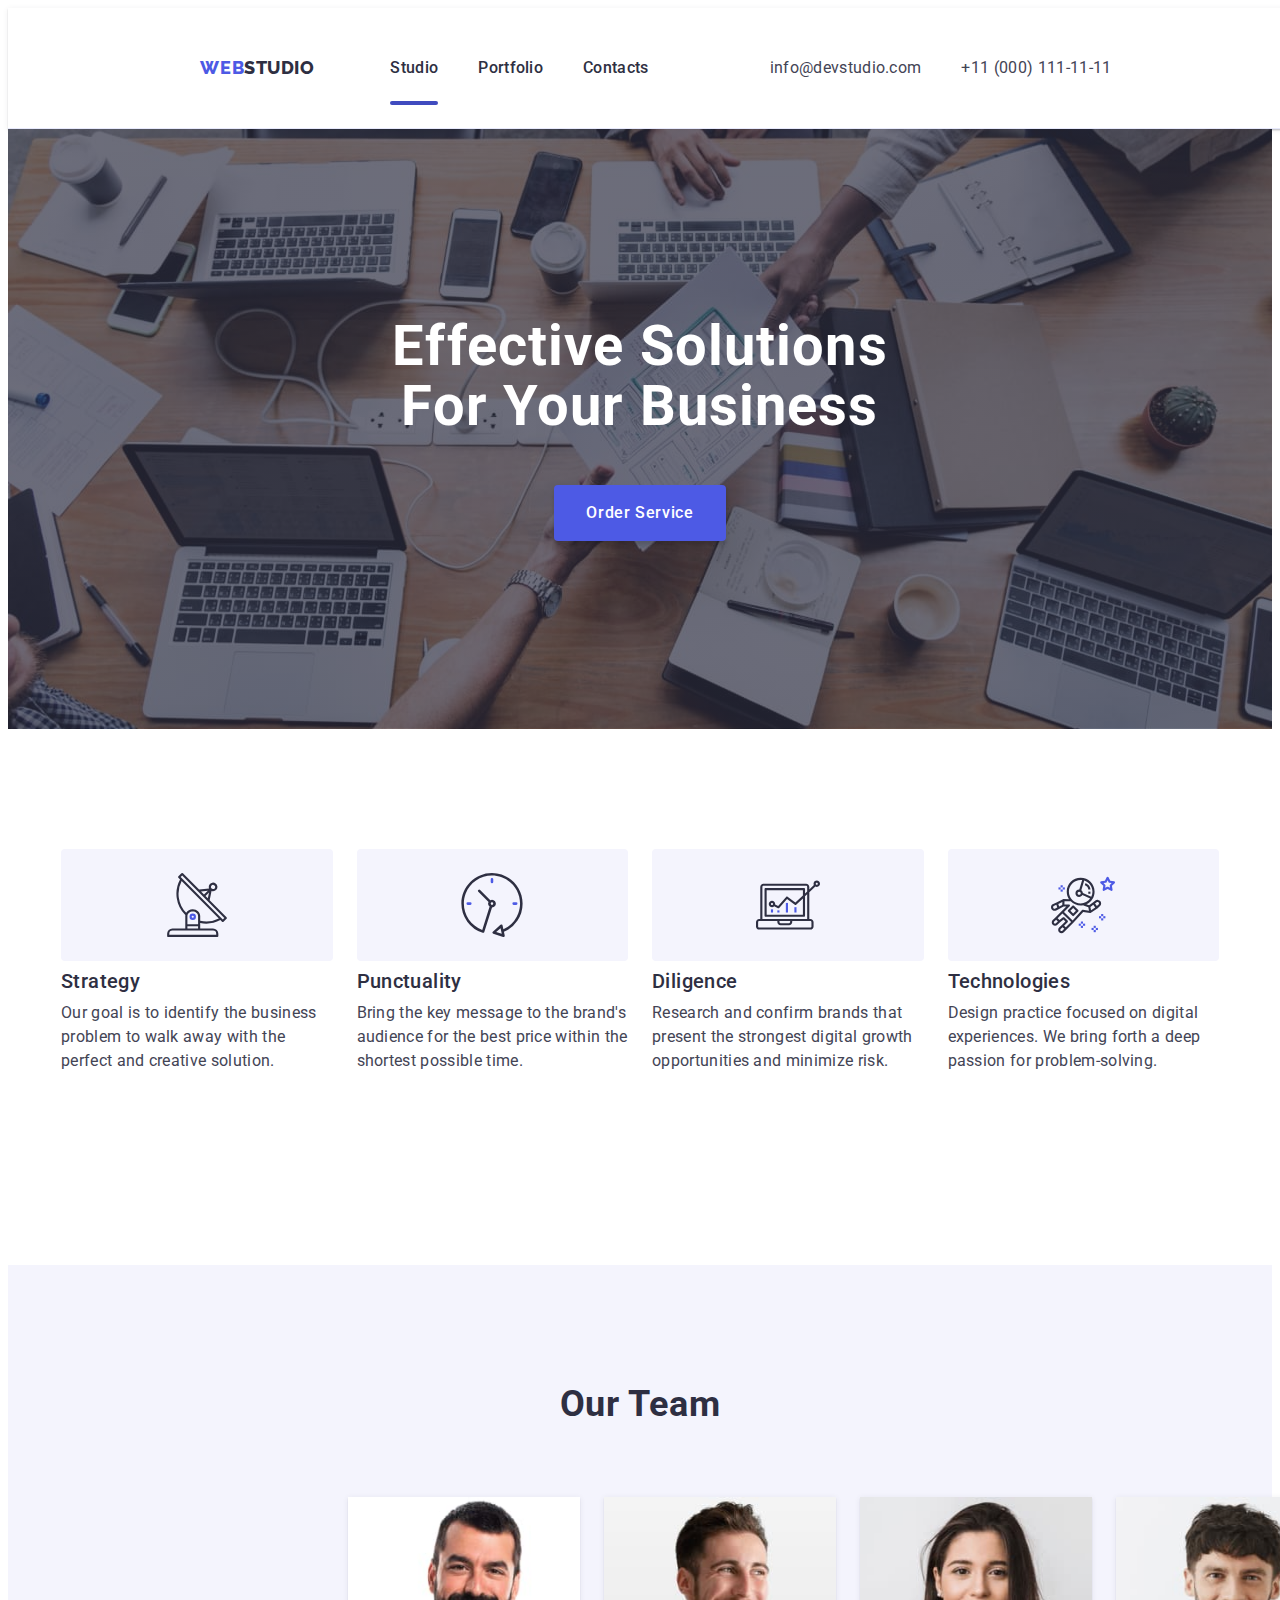
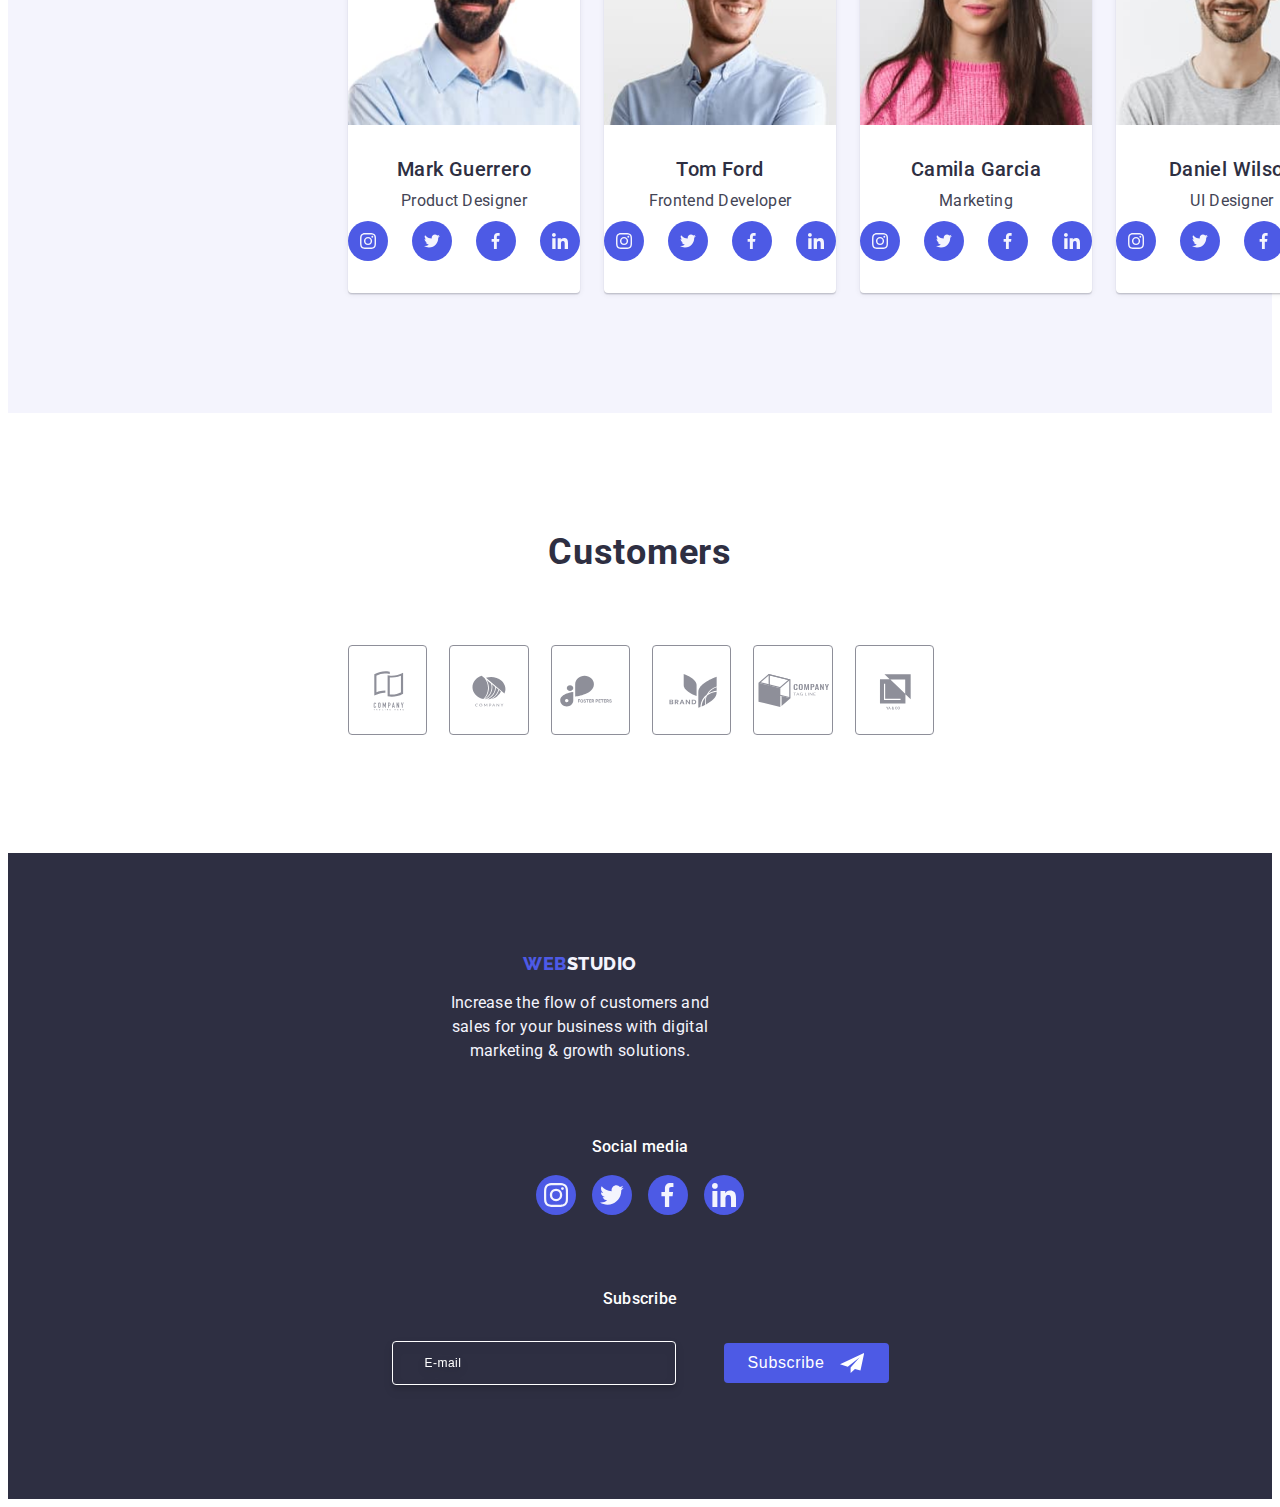
==== index.html @ 60288ceb "sadada" ====
<!DOCTYPE html>
<html lang="en">

<head>
    <meta charset="UTF-8">
    <meta name="viewport" content="width=device-width, initial-scale=1.0">
    <title>project</title>
    <link rel="preconnect" href="https://fonts.googleapis.com">
    <link rel="preconnect" href="https://fonts.gstatic.com" crossorigin>
    <link rel="preconnect" href="https://fonts.googleapis.com">
    <link rel="preconnect" href="https://fonts.gstatic.com" crossorigin>
    <link
        href="https://fonts.googleapis.com/css2?family=Inter:wght@400;700&family=Raleway:wght@800&family=Roboto:wght@400;500;700&display=swap"
        rel="stylesheet">
    <link rel="stylesheet" href="https://cdnjs.cloudflare.com/ajax/libs/modern-normalize/2.0.0/modern-normalize.min.css"
        integrity="sha512-4xo8blKMVCiXpTaLzQSLSw3KFOVPWhm/TRtuPVc4WG6kUgjH6J03IBuG7JZPkcWMxJ5huwaBpOpnwYElP/m6wg=="
        crossorigin="anonymous" referrerpolicy="no-referrer" />
    <link rel="stylesheet" href="./css/style.css">
</head>

<body>

    <header class="header-content">
        <div class="container header-container">
            <nav class="header-nav">
                <a class="logo link" href="/index.html">Web<span class="logo-studio-header">Studio</span></a>

                <ul class="list container-list">
                    <li class="nav-list-item"><a class="list-link link current" href="./index.html">Studio</a></li>
                    <li class="nav-list-item2"><a class="list-link link" href="./portfolio.html">Portfolio</a></li>
                    <li class="nav-list-item3"><a class="list-link link" href="">Contacts</a></li>
                </ul>

            </nav>

            <address class="contacts">
                <ul class="contacts-list">
                    <li><a class="contacts-list-link link" href="mailto:info@devstudio.com">info@devstudio.com</a></li>
                    <li><a class="contacts-list-link link" href="mailto:info@devstudio.com">+11 (000) 111-11-11</a></li>
                </ul>
            </address>

            <button class="menu-open-btn" type="button" js-open-menu>
                <svg width="32" height="32">
                    <use href="./images/icons.svg#icon-menu"></use>
                </svg>
            </button>

        </div>

        <div class="mob-menu is-hidden" .js-menu-container>
            <button class="close-mob-menu" type="button" js-close-menu>
                <svg width="8" height="8">
                    <use href="./images/icons.svg#icon-cross"></use>
                </svg>
            </button>
            <ul class="mob-menu-list">
                <li class="mob-menu-item"><a class="mob-menu-link" href="./index.html">Studio</a></li>
                <li class="mob-menu-item"><a class="mob-menu-link" href="./portfolio.html">Portfolio</a></li>
                <li class="mob-menu-item"><a class="mob-menu-link" href="">Contacts</a></li>
            </ul>

            <address class=" mob-menu-contacts contacts">
                <ul class="mob-contacts-list">
                    <li class="mob-number-list"><a class="mob-number-link" href="mailto:info@devstudio.com">+11 (000)
                            111-11-11</a></li>
                    <li><a class="mob-email-link " href="mailto:info@devstudio.com">info@devstudio.com</a></li>

                </ul>
            </address>

            <ul class="mob-menu-network">


                <li class="soc-network-list">
                    <a class="soc-network-link" href="#">
                        <svg class="soc-network-cartoon" width="16" height="16">
                            <use href="./images/icons.svg#icon-section4-6-inst"></use>
                        </svg>
                    </a>
                </li>





                <li class="soc-network-list">
                    <a class="soc-network-link" href="#">
                        <svg class="soc-network-cartoon" width="16" height="16">
                            <use href="./images/icons.svg#icon-section4-6-twit"></use>
                        </svg>
                    </a>
                </li>


                <li class="soc-network-list">
                    <a class="soc-network-link" href="#">
                        <svg class="soc-network-cartoon" width="16" height="16">
                            <use href="./images/icons.svg#icon-section4-6-facebook"></use>
                        </svg>
                    </a>
                </li>


                <li class="soc-network-list">
                    <a class="soc-network-link" href="#">
                        <svg class="soc-network-cartoon" width="16" height="16">
                            <use href="./images/icons.svg#icon-section4-6-in"></use>
                        </svg>
                    </a>
                </li>
            </ul>

        </div>


    </header>

    <main>


        <section class="hero">
            <div class="container">
                <h1 class="title">Effective Solutions <br> for Your Business</h1>
                <button class="hero-btn" data-modal-open type="button">Order Service</button>
            </div>
        </section>

        <section class="section-two">
            <div class="container">
                <h2 class="visually-hidden">Advantages</h2>
                <ul class="list container-list-item">
                    <li class="section-two-items">
                        <div class="section-two-svg">
                            <svg class="section-two-icon" width="64" height="64">
                                <use href="./images/icons.svg#icon-section2-img1"></use>
                            </svg>
                        </div>
                        <h3 class="caption">Strategy</h3>
                        <p class="caption-desc">Our goal is to identify the business problem to walk away with the
                            perfect and creative solution.</p>

                    </li>
                    <li class="section-two-items">

                        <div class="section-two-svg">
                            <svg class="section-two-icon" width="64" height="64">
                                <use href="./images/icons.svg#icon-section2-img2"></use>
                            </svg>
                        </div>
                        <h3 class="caption">Punctuality</h3>
                        <p class="caption-desc">Bring the key message to the brand's audience for the best price
                            within the shortest possible time.</p>

                    </li>
                    <li class="section-two-items">
                        <div class="section-two-svg">
                            <svg class="section-two-icon" width="64" height="64">
                                <use href="./images/dsdsad.svg#icon-diagram-1"> </use>
                            </svg>
                        </div>
                        <h3 class="caption">Diligence</h3>
                        <p class="caption-desc">Research and confirm brands that present the strongest digital
                            growth opportunities and minimize risk.</p>

                    </li>
                    <li class="section-two-items">
                        <div class="section-two-svg">
                            <svg class="section-two-icon" width="64" height="64">
                                <use href="./images/dsdsad.svg#icon-astronaut-1"></use>
                            </svg>
                        </div>
                        <h3 class="caption">Technologies</h3>
                        <p class="caption-desc">Design practice focused on digital experiences. We bring forth a
                            deep passion for problem-solving.</p>

                    </li>
                </ul>
            </div>
        </section>

        <!-- <section class="section-three">
            <div class="container">
                <h2 class="subtitle">What are we doing</h2>
                <ul class="list container-img">
                    <li class="subtitle-items"><img src="./images/img-menu-1.jpg" width="360" height="300" alt="PC">
                    </li>
                    <li class="subtitle-items"><img src="./images/img-menu-2.jpg" width="360" height="300" alt="PHONES">
                    </li>
                    <li class="subtitle-items"><img src="./images/img-menu-3.jpg" width="360" height="300" alt="PHONE">
                    </li>
                </ul>
            </div>
        </section> -->

        <section class="section-four">
            <div class="container container-tabl">
                <h2 class="subject">Our Team</h2>
                <ul class="list subject-list ">
                    <li class="subject-list-teammate">
                        <picture>
                             <source srcset="./images/teammate-1-min.jpg 1x, ./images/teammate-1-minx2.jpg 2x" media="(min-width:1158px)">
                            <source srcset="./images/teammate-1-min.jpg 1x, ./images/teammate-1-minx2.jpg 2x" media="(min-width:768px)">
                            <source srcset="./images/teammate-1-min.jpg 1x, ./images/teammate-1-minx2.jpg 2x" media="(min-width:428px)">

                            <img class="section-four-img" src="./images/teammate-1-min.jpg" width="264" alt="photo Product Designer">
                        </picture>
                        
                        <div class="name-job">
                            <h3 class="subject-name"> Mark Guerrero </h3>
                            <p class="subject-jobtitle"> Product Designer </p>
                            <ul class="soc-network">


                                <li class="soc-network-list">
                                    <a class="soc-network-link" href="#">
                                        <svg class="soc-network-cartoon" srcs="" width="16" height="16">
                                            <use href="./images/icons.svg#icon-section4-6-inst"></use>
                                        </svg>
                                    </a>
                                </li>





                                <li class="soc-network-list">
                                    <a class="soc-network-link" href="#">
                                        <svg class="soc-network-cartoon" width="16" height="16">
                                            <use href="./images/icons.svg#icon-section4-6-twit"></use>
                                        </svg>
                                    </a>
                                </li>


                                <li class="soc-network-list">
                                    <a class="soc-network-link" href="#">
                                        <svg class="soc-network-cartoon" width="16" height="16">
                                            <use href="./images/icons.svg#icon-section4-6-facebook"></use>
                                        </svg>
                                    </a>
                                </li>


                                <li class="soc-network-list">
                                    <a class="soc-network-link" href="#">
                                        <svg class="soc-network-cartoon" width="16" height="16">
                                            <use href="./images/icons.svg#icon-section4-6-in"></use>
                                        </svg>
                                    </a>
                                </li>
                            </ul>
                        </div>
                    </li>
                    <li class="subject-list-teammate">
                        <picture>
                            <source srcset="./images/teammate-2-min.jpg x1, ./images/teammate-2-minx2.jpg x2" media="(min-width:1158px)">
                            <source srcset="./images/teammate-2-min.jpg x1, ./images/teammate-2-minx2.jpg x2" media="(min-width:768px)">
                            <source srcset="./images/teammate-2-min.jpg x1, ./images/teammate-2-minx2.jpg x2" media="(min-width:428px)">
                            <img class="section-four-img" src="./images/teammate-2-min.jpg" width="264" alt="photo Frontend Developer">
                        </picture>
                        
                        <div class="name-job">
                            <h3 class="subject-name">Tom Ford</h3>
                            <p class="subject-jobtitle">Frontend Developer</p>


                            <ul class="soc-network">


                                <li class="soc-network-list">
                                    <a class="soc-network-link" href="#">
                                        <svg class="soc-network-cartoon" width="16" height="16">
                                            <use href="./images/icons.svg#icon-section4-6-inst"></use>
                                        </svg>
                                    </a>
                                </li>


                                <li class="soc-network-list">
                                    <a class="soc-network-link" href="#">
                                        <svg class="soc-network-cartoon" width="16" height="16">
                                            <use href="./images/icons.svg#icon-section4-6-twit"></use>
                                        </svg>
                                    </a>
                                </li>


                                <li class="soc-network-list">
                                    <a class="soc-network-link" href="#">
                                        <svg class="soc-network-cartoon" width="16" height="16">
                                            <use href="./images/icons.svg#icon-section4-6-facebook"></use>
                                        </svg>
                                    </a>
                                </li>


                                <li class="soc-network-list">
                                    <a class="soc-network-link" href="#">
                                        <svg class="soc-network-cartoon" width="16" height="16">
                                            <use href="./images/icons.svg#icon-section4-6-in"></use>
                                        </svg>
                                    </a>
                                </li>

                            </ul>
                        </div>
                    </li>
                    <li class="subject-list-teammate">
                        <picture>
                            <source srcset="./images/teammate-3-min.jpg x1, ./images/teammate-3-minx2.jpg x2" media="(min-width:1158px)">
                            <source srcset="./images/teammate-3-min.jpg x1, ./images/teammate-3-minx2.jpg x2" media="(min-width:768px)">
                            <source srcset="./images/teammate-3-min.jpg x1, ./images/teammate-3-minx2.jpg x2" media="(min-width:428px)">
                            <img class="section-four-img" src="./images/teammate-3-min.jpg" width="264" alt="photo Marketing">
                        </picture>
                       
                        <div class="name-job">
                            <h3 class="subject-name">Camila Garcia</h3>
                            <p class="subject-jobtitle">Marketing</p>


                            <ul class="soc-network">


                                <li class="soc-network-list">
                                    <a class="soc-network-link" href="#">
                                        <svg class="soc-network-cartoon" width="16" height="16">
                                            <use href="./images/icons.svg#icon-section4-6-inst"></use>
                                        </svg>
                                    </a>
                                </li>


                                <li class="soc-network-list">
                                    <a class="soc-network-link" href="#">
                                        <svg class="soc-network-cartoon" width="16" height="16">
                                            <use href="./images/icons.svg#icon-section4-6-twit"></use>
                                        </svg>
                                    </a>
                                </li>


                                <li class="soc-network-list">
                                    <a class="soc-network-link" href="#">
                                        <svg class="soc-network-cartoon" width="16" height="16">
                                            <use href="./images/icons.svg#icon-section4-6-facebook"></use>
                                        </svg>
                                    </a>
                                </li>


                                <li class="soc-network-list">
                                    <a class="soc-network-link" href="#">
                                        <svg class="soc-network-cartoon" width="16" height="16">
                                            <use href="./images/icons.svg#icon-section4-6-in"></use>
                                        </svg>
                                    </a>
                                </li>

                            </ul>

                        </div>
                    </li>

                    <li class="subject-list-teammate">
                        <picture>
                            <source srcset="./images/teammate-4-min.jpg x1, ./images/teammate-4-minx2.jpg x2" media="(min-width:1158px)">
                            <source srcset="./images/teammate-4-min.jpg.jpg x1, ./images/teammate-4-minx2.jpg x2" media="(min-width:768px)">
                            <source srcset="./images/teammate-4-min.jpg x1, ./images/teammate-4-minx2.jpg x2" media="(min-width:428px)">
                            <img class="section-four-img" src="./images/teammate-4-min.jpg" width="264" alt="photo UI Designer">
                        </picture>
                       
                        <div class="name-job">
                            <h3 class="subject-name">Daniel Wilson</h3>
                            <p class="subject-jobtitle">UI Designer</p>

                            <ul class="soc-network">


                                <li class="soc-network-list">
                                    <a class="soc-network-link" href="#">
                                        <svg class="soc-network-cartoon" width="16" height="16">
                                            <use href="./images/icons.svg#icon-section4-6-inst"></use>
                                        </svg>
                                    </a>
                                </li>


                                <li class="soc-network-list">
                                    <a class="soc-network-link" href="#">
                                        <svg class="soc-network-cartoon" width="16" height="16">
                                            <use href="./images/icons.svg#icon-section4-6-twit"></use>
                                        </svg>
                                    </a>
                                </li>


                                <li class="soc-network-list">
                                    <a class="soc-network-link" href="#">
                                        <svg class="soc-network-cartoon" width="16" height="16">
                                            <use href="./images/icons.svg#icon-section4-6-facebook"></use>
                                        </svg>
                                    </a>
                                </li>


                                <li class="soc-network-list">
                                    <a class="soc-network-link" href="#">
                                        <svg class="soc-network-cartoon" width="16" height="16">
                                            <use href="./images/icons.svg#icon-section4-6-in"></use>
                                        </svg>
                                    </a>
                                </li>

                            </ul>
                        </div>
                    </li>
                </ul>
            </div>
        </section>


        <section class="section-five">
            <div class="container container-tabl">
                <h2 class="section-five-title">Customers</h2>
                <ul class=" section-five-list">

                    <li class="company-item">
                        <a class="company-link" href="#">
                            <svg class="company-img" width="104" height="56">
                                <use href="./images/icons.svg#icon-Logo-1"></use>
                            </svg>
                        </a>
                    </li>

                    <li class="company-item">
                        <a class="company-link" href="#">
                            <svg class="company-img" width="104" height="56">
                                <use href="./images/icons.svg#icon-Logo-2"></use>
                            </svg>
                        </a>
                    </li>

                    <li class="company-item">
                        <a class="company-link" href="#">
                            <svg class="company-img" width="104" height="56">
                                <use href="./images/icons.svg#icon-Logo-3"></use>
                            </svg>
                        </a>
                    </li>


                    <li class="company-item">
                        <a class="company-link" href="#">
                            <svg class="company-img" width="104" height="56">
                                <use href="./images/icons.svg#icon-Logo-4"></use>
                            </svg>
                        </a>
                    </li>

                    <li class="company-item">
                        <a class="company-link" href="#">
                            <svg class="company-img" width="104" height="56">
                                <use href="./images/icons.svg#icon-Logo-5"></use>
                            </svg>
                        </a>
                    </li>

                    <li class="company-item">
                        <a class="company-link" href="#">
                            <svg class="company-img" width="104" height="56">
                                <use href="./images/icons.svg#icon-Logo"></use>
                            </svg>
                        </a>
                    </li>

                </ul>
            </div>
        </section>
    </main>
    <footer class="footer">
        <div class="container footer-container container-tabl">


            <div class="logo-div">
                <a class="title-footer link" href="/portfolio.html">Web<span
                        class="logo-studio-footer">Studio</span></a>
                <p class="footer-text">Increase the flow of customers and <br>sales for your business with digital
                    <br>marketing
                    &
                    growth solutions.
                </p>
            </div>

            <div class="logo-div2">

                <p class="media-text">Social media</p>
                <ul class="footer-list">
                    <li class="footer-item">
                        <a class="footer-link" href="#">
                            <svg class="img-footer" width="24" height="24">
                                <use href="./images/icons.svg#icon-section4-6-inst"></use>
                            </svg>
                        </a>
                    </li>


                    <li class="footer-item">
                        <a class="footer-link" href="#">
                            <svg class="img-footer" width="24" height="24">
                                <use href="./images/icons.svg#icon-section4-6-twit"></use>
                            </svg>
                        </a>
                    </li>


                    <li class="footer-item">
                        <a class="footer-link" href="#">
                            <svg class="img-footer" width="24" height="24">
                                <use href="./images/icons.svg#icon-section4-6-facebook"></use>
                            </svg>
                        </a>
                    </li>


                    <li class="footer-item">
                        <a class="footer-link" href="#">
                            <svg class="img-footer" width="24" height="24">
                                <use href="./images/icons.svg#icon-section4-6-in"></use>
                            </svg>
                        </a>
                    </li>
                </ul>
            </div>

            <div class="footer-subscribe">
                <p class="footer-email-title">Subscribe</p>
                
                <form class="footer-form">
                   <label class="footer-email-label" aria-label="footer-email-input">
                        <input
                         type="email"
                         class="email-footer"
                         name="email-footer"
                         id="inpute-email"
                         placeholder="E-mail">
                    </label>
                    <button class="btn-footer" type="submit">Subscribe <svg class="footer-img-subscribe" width="24"
                            height="24">
                            <use href="./images/icons.svg#icon-telegram"></use>
                        </svg></button>
                </form>
            </div>
        </div>



    </footer>
    <div class="backdrop is-hidden" data-modal>
        <div class="modal">
            <button type="button" class="btn-close" data-modal-close>
                <svg class="backdrop-svg" width="8" height="8">
                    <use href="./images/icons.svg#icon-close-black-18dp-2-11"></use>
                </svg>
            </button>
            <p class="modal-title">Leave your contacts and we will call you back</p>
            <form class="modal-form" action="#">

                <div class="modal-input-wrap">
                    <label class="modal-label" for="user-name">Name</label>
                    <div class="modal-icon-icon">
                        <input class="modal-input" name="user-name" type="text" id="user-name" required />
                        <svg class="modal-icon" width="18" height="24">
                            <use href="./images/iconss.svg#icon-modal-window-acc"></use>
                        </svg>
                    </div>
                </div>


                <div class="modal-input-wrap">
                    <label class="modal-label" for="user-phone">Phone</label>
                    <div class="modal-icon-icon">
                        <input class="modal-input" name="user-phone" type="tel" id="user-phone" required />
                        <svg class="modal-icon" width="18" height="24">
                            <use href="./images/iconss.svg#icon-modal-window-tel"></use>
                        </svg>
                    </div>
                </div>


                <div class="modal-input-wrap">
                    <label class="modal-label" for="user-email">Email</label>
                    <div class="modal-icon-icon">
                        <input class="modal-input" name="user-email" type="email" id="user-email" required />
                        <svg class="modal-icon" width="18" height="24">
                            <use href="./images/iconss.svg#icon-modal-wndow-masage"></use>
                        </svg>
                    </div>
                </div>



                <div class="modal-input-wrap modal-wrap-last">
                    <label class="modal-label" for="user-comment">Comment</label>

                    <textarea name="user-comment" id="user-comment" class="modal-comment"
                        placeholder="Text input"></textarea>

                </div>

                <div class="modal-checkbox">
                    <input class="modal-check visually-hidden" type="checkbox" id="user-privacy" name="user-privacy"
                        value="true">

                    <label class="modal-check-text" for="user-privacy">
                        <span class="span-checkbox">
                            <svg class="check-icon" width="10" height="8">
                                <use href="./images/icons.svg#icon-checkbox"></use>
                            </svg></span>I accept the terms and conditions of the <a class="modal-link" href="#">Privacy
                            Policy</a></label>
                </div>
                <button class="btn-submit" type="submit">Send</button>

            </form>
        </div>
    </div>

    <script src="./js/mobile-menu.js"></script>
    <script src="./js/modal.js"></script>


</body>

</html>
---- css/style.css ----
:root {
    --brand-color: #4D5AE5;
    --brand-color2: #2E2F42;
    --brand-color3: #404BBF;
    --brand-color4: #FFFFFF;
    --brand-color5: #434455;
    --brand-color6: #F4F4FD;
    --brand-color7: #E7E9FC;
    --brand-color8: #8E8F99;
    --brand-color9: #31D0AA;


}

h1,
h2,
h3,
h4,
h5,
h6,
p {
    margin: 0;
}



img {
    display: block;
    max-width: 100%;
    height: auto;
}

body {
    font-family: "Roboto", sans-serif;
    color: #434455;
    background-color: #FFFFFF;
}


a {
    text-decoration: none;

}

ul {
    list-style: none;
    margin: 0;
    padding-left: 0;
}

button {
    cursor: pointer;
}

.container {
    max-width: 296px;
    padding-left: 15px;
    padding-right: 15px;
    margin-left: auto;
    margin-right: auto; 
    
        
    

}


.header-container{
    display: flex;
    justify-content: center;
    align-items: center;
}

header {
    border-bottom: 1px solid var(--brand-color7);
    padding-top: 25px;
    padding-bottom: 25px;

}





.visually-hidden {
    position: absolute;
    width: 1px;
    height: 1px;
    border: 0;
    padding: 0;
    white-space: nowrap;
    clip-path: inset(100%);
    clip: rect(0 0 0 0);
    overflow: hidden;
}



.menu-open-btn {
    border: none;
    box-shadow: none;
    padding: 0 0;
}

.logo {
    color: var(--brand-color);
    font-family: 'Raleway', sans-serif;
    font-size: 18px;
    font-weight: 800;
    line-height: 1.17;
    letter-spacing: 0.03em;
    text-transform: uppercase;
    margin-right: 76px;




}

.close-mob-menu {
    display: block;
    margin-left: auto;
    width: 24px;
    height: 24px;
    border-radius: 100%;
    border: 1px solid rgb(219, 218, 218);
    background-color: #FFFFFF;
    margin-bottom: 40px;



}

.mob-menu-link {
    font-size: 36px;
    font-weight: 700;
    line-height: 1.1;
    letter-spacing: 0.02em;
    text-transform: capitalize;
    color: var(--brand-color2);
}

.mob-menu-link:hover {
    color: var(--brand-color3);

}

.mob-menu-link:focus {
    color: var(--brand-color3);

}

.mob-menu-list {
    margin-bottom: 284px;
}

.mob-menu-item:not(:last-child) {
    margin-bottom: 40px;

}

.mob-menu {
    width: 100%;
    height: 100%;
    position: fixed;
    top: 0;
    z-index: 20;
    background-color: #FFFFFF;
    padding: 24px 24px 40px 40px;
    overflow: auto;


}

.mob-number-link {
    font-size: 36px;
    font-weight: 700;
    line-height: 1.1;
    letter-spacing: 0.02em;
    text-transform: capitalize;
    color: var(--brand-color);

}

.mob-number-list {
    margin-bottom: 40px;
}

.mob-email-list {
    font-size: 20px;
    font-weight: 500;
    line-height: 1.2;
    letter-spacing: 0.2em;
    color: var(--brand-color5);
}

.mob-menu-network {
    display: flex;
    justify-content: space-around;
    gap: 56px;
}

.mob-menu-contacts {
    margin-bottom: 48px;
}


.logo-studio-header {
    color: var(--brand-color2);

}



.list-link::after {}




.list-link:hover {
    color: var(--brand-color3);
}

.list-link:focus {
    color: var(--brand-color3);
}


.list {
    list-style: none;

}




.container-list {
    display: none;
    gap: 40px;



}



address {
    font-style: normal;
}

.contacts {
    color: var(--brand-color5);
    font-size: 16px;
    line-height: 1.5;
    letter-spacing: 0.02em;
    margin-left: auto;



}

.contacts-list {
    display: none;
    gap: 40px;

}




.contacts:hover {
    color: var(--brand-color3);
}

.contacts:focus {
    color: var(--brand-color3);
}

.contacts-list-link {
    font-size: 16px;
    line-height: 1.5;
    letter-spacing: 0.02em;
    color: var(--brand-color5);
    transition: color 250ms cubic-bezier(0.4, 0, 0.2, 1);
}

.contacts-list-link:hover {
    color: var(--brand-color3);
}

.contacts-list-link:focus {
    color: var(--brand-color3);
}

.pagination-btn {
    background-color: var(--brand-color6);
    color: var(--brand-color);
    font-size: 16px;
    font-weight: 500;
    line-height: 1.5;
    letter-spacing: 0.04em;
    font-family: inherit;
    padding: 12px 24px 12px 24px;
    border-radius: 4px;
    border: 1px solid var(--brand-color7);
    transition: color 250ms cubic-bezier(0.4, 0, 0.2, 1),
        background-color 250ms cubic-bezier(0.4, 0, 0.2, 1),
        border-color 250ms cubic-bezier(0.4, 0, 0.2, 1),
        box-shadow 250ms cubic-bezier(0.4, 0, 0.2, 1);
    ;
}


.pagination-btn:hover {
    background-color: var(--brand-color3);
    color: var(--brand-color4);
    border: 1px solid transparent;
    box-shadow: 0px 3px 1px rgba(0, 0, 0, 0.1),
        0px 2px 1px rgba(0, 0, 0, 0.08),
        0px 2px 2px rgba(0, 0, 0, 0.12);
}

.pagination-btn:focus {
    background-color: var(--brand-color3);
    color: var(--brand-color4);
    border: 1px solid transparent;
    box-shadow: 0px 3px 1px rgba(0, 0, 0, 0.1),
        0px 2px 1px rgba(0, 0, 0, 0.08),
        0px 2px 2px rgba(0, 0, 0, 0.12);
}

.section-two-img {
    display: flex;
    align-items: center;
    justify-content: center;
    height: 112px;
    background-color: #f4f4fd;
    border-radius: 4px;
    margin-bottom: 8px;

}

.picture-subtitle {
    color: var(--brand-color2);
    font-size: 20px;
    font-weight: 500;
    line-height: 1.2;
    letter-spacing: 0.02em;
    margin-bottom: 8px;
}

.picture-desc {
    color: var(--brand-color5);
    font-size: 16px;
    line-height: 1.5;
    letter-spacing: 0.02em;

}

.footer {
    background-color: var(--brand-color2);
    padding: 100px 0;

}

.title-footer {
    color: var(--brand-color);
    font-family: 'Raleway', sans-serif;
    font-size: 18px;
    font-weight: 800;
    line-height: 1.17;
    letter-spacing: 0.03em;
    text-transform: uppercase;
    display: inline-block;
    margin-bottom: 16px;
    margin-left: 80px;
    margin-right: 80px;
    

}

.title-footer:hover {
    background-color: var(--brand-color9);
}

.title-footer:focus {
    background-color: var(--brand-color9);
}

.logo-studio-footer {
    color: var(--brand-color6);
    font-size: 18px;
    font-weight: 800;
    line-height: 1.16;
    letter-spacing: 0.03em;
}


.footer-text {
    color: var(--brand-color6);
    font-size: 16px;
    line-height: 1.5;
    letter-spacing: 0.02em;



}



.hero {
    background-color: var(--brand-color2);
    padding: 112px 0 112px 0;
    background-repeat: no-repeat;
    background-size: 100% 100%;
    background-image: linear-gradient(rgba(46, 47, 66, 0.7),
            rgba(46, 47, 66, 0.7)), url(../images/mob-hero.jpg);
     max-width: 1440px;
    background-position: center;
    background-size: cover;
    margin-left: auto;
    margin-right: auto;
}
@media (min-device-pixel-ratio:2),
(min-resolution:192dpi),
(min-resolution:2dppx) {
    .hero{
        background-image: linear-gradient(rgba(46, 47, 66, 0.7),
                    rgba(46, 47, 66, 0.7)), url(../images/hero-mobil-2x.jpg);
    }
}







.title {
    text-align: center;
    font-family: Roboto;
    font-size: 36px;
    font-style: normal;
    font-weight: 700;
    line-height: 1.11;
    letter-spacing: 0.02em;
    text-transform: capitalize;
    color: var(--brand-color4);
    margin-bottom: 72px;

}




.hero-btn {
    background-color: var(--brand-color);
    color: var(--brand-color4);
    font-family: 'Roboto', sans-serif;
    font-weight: 500;
    font-size: 16px;
    line-height: 1.5;
    letter-spacing: 0.04em;
    padding: 16px 32px 16px 32px;
    border-radius: 4px;
    box-shadow: 0px 4px 4px 0px rgba(0, 0, 0, 0.15);
    display: block;
    min-width: 169px;
    height: 56px;
    border: none;
    margin-right: auto;
    margin-left: auto;
    transition-property: background-color;
    transition-duration: 250ms, 250ms;
    transition-timing-function: cubic-bezier(0.4, 0, 0.2, 1);

}


.hero-btn:hover {
    background-color: var(--brand-color3);
}

.hero-btn:focus {
    background-color: var(--brand-color3);

}

.caption {
    color: var(--brand-color2);
    font-size: 20px;
    font-weight: 500;
    line-height: 1.2;
    letter-spacing: 0.02em;
    margin-bottom: 8px;
}

.caption{
        font-size: 36px;
        font-weight: 700;
        line-height: 1.2;
        letter-spacing: 0.02em;
        text-transform: capitalize;
        text-align: center;
        margin-bottom: 8px;
}

.section-two {
    padding: 96px 0;
}

/* .section-two {
    padding: 120px 0;
} */

.section-three {
    padding-bottom: 120px;
}

.list-tagline {
    line-height: 1.5;
    letter-spacing: 0.02em;
    color: var(--brand-color5);
}

/* .caption-desc {
    font-size: 16px;
    line-height: 1.5;
    letter-spacing: 0.02em;
    color: var(--brand-color5);
    width: 264px;
} для компа */

.caption-desc {
    font-size: 16px;
    line-height: 1.5;
    letter-spacing: 0.02em;
    color: var(--brand-color5);



}


.subtitle {
    color: var(--brand-color2);
    font-family: 'Roboto', sans-serif;
    font-size: 36px;
    line-height: 1.11;
    letter-spacing: 0.02em;
    text-align: center;
    text-transform: capitalize;
    margin-bottom: 72px;


}

.container-img {
    display: flex;
    gap: 24px;
}

.subject-list-teammate {
    background-color: var(--brand-color4);
    box-shadow: 0px 2px 1px 0px rgba(46, 47, 66, 0.08), 0px 1px 1px 0px rgba(46, 47, 66, 0.16), 0px 1px 6px 0px rgba(46, 47, 66, 0.08);
    border-radius: 0px 0px 4px 4px;
    width: 264px;
 
    /* для моб */

}

.section-four {
    background-color: var(--brand-color6);
    padding: 96px 0;


}

.section-four-img {
    margin: 0 auto;
}

/* .section-four {
    background-color: var(--brand-color6);
    padding: 120px 0;


} */

.subject {
    color: var(--brand-color2);
    font-size: 36px;
    line-height: 1.11;
    letter-spacing: 0.02em;
    text-align: center;
    text-transform: capitalize;
    background-color: var(--brand-color6);
    margin-bottom: 72px;

}

/* .subject-list {
    background-color: var(--brand-color6);
    display: flex;
    gap: 24px;
} */

.subject-name {
    color: var(--brand-color2);
    font-size: 20px;
    font-weight: 500;
    line-height: 1.2;
    letter-spacing: 0.02em;
    text-align: center;
    margin-bottom: 8px;

}

.subject-jobtitle {
    color: var(--brand-color5);
    font-size: 16px;
    line-height: 1.5;
    letter-spacing: 0.02em;
    text-align: center;
    margin-bottom: 8px;

}


.list-btn {
    margin-bottom: 72px;
    display: flex;
    justify-content: center;
    gap: 24px;
    row-gap: 24px;




}

.container-images {
    flex-wrap: wrap;
    display: flex;
    gap: 24px;
    row-gap: 48px;


}

.container-images-link {
    width: calc((100% - 48px) / 3);

}

.container-cover-link {
    display: block;
    transition: box-shadow 250ms cubic-bezier(0.4, 0, 0.2, 1);
}

.container-cover-link:hover {
    box-shadow: 0px 1px 6px rgba(46, 47, 66, 0.08),
        0px 1px 1px rgba(46, 47, 66, 0.16),
        0px 2px 1px rgba(46, 47, 66, 0.08);
    transition: box-shadow 250ms cubic-bezier(0.4, 0, 0.2, 1);
}

.container-cover-link:focus {
    box-shadow: 0px 1px 6px rgba(46, 47, 66, 0.08),
        0px 1px 1px rgba(46, 47, 66, 0.16),
        0px 2px 1px rgba(46, 47, 66, 0.08);
    transition: box-shadow 250ms cubic-bezier(0.4, 0, 0.2, 1);
}

.container-cover-link:hover .container-cover-text {
    transform: translateY(0%);
}

.container-cover-link:focus .container-cover-text {
    transform: translateY(0%);
}

.container-cover-link:hover .container-cover {
    transform: translateY(0);
}



.container-cover-text {
    font-size: 16px;
    font-weight: 400;
    line-height: 1.5;
    letter-spacing: 0.02em;
    padding: 40px 32px;
    position: absolute;
    top: 0;
    color: var(--brand-color6);
    background: var(--iris, #4D5AE5);
    height: 100%;
    transform: translateY(100%);
    transition: transform 250ms cubic-bezier(0.4, 0, 0.2, 1);
}

.container-cover-wrap {
    position: relative;
    overflow: hidden;
}

.name-job {
    padding: 32px 0;


}

.main-section {
    padding-top: 96px;
    padding-bottom: 120px;
}


.container-imeages {
    padding: 32px 16px;
    border: 1px solid #e7e9fc;
    border-top: none;
}

.section-five-title {
    color: var(--brand-color2);
    font-size: 36px;
    line-height: 1.11;
    letter-spacing: 0.02em;
    text-align: center;
    text-transform: capitalize;
    margin-bottom: 72px;

}


.soc-network {
    display: flex;
    justify-content: center;
    gap: 24px;

}

.soc-network-list {
    width: 40px;
    height: 40px;
    border-radius: 100%;



}

.soc-network-list:hover {
    background-color: var(--brand-color3);
}



.soc-network-link {

    width: inherit;
    height: inherit;
    display: block;
    background-color: var(--brand-color);
    border-radius: 50%;
    display: flex;
    align-items: center;
    justify-content: center;
    transition: background-color 250ms cubic-bezier(0.4, 0, 0.2, 1);
}

.soc-network-link:focus {
    background-color: #404bbf;
}

.soc-network-link:hover {
    background-color: var(--brand-color3);
}

.soc-network-cartoon {
    fill: var(--brand-color6)
}




.company-item {
    width: calc((100% - 48px) / 2);
    height: 88px;
 
}




.company-img {
    fill: currentColor;
}



.company-img:hover {
    stroke: var(--brand-color3);
}

.company-img:active {
    stroke: var(--brand-color3);
}

.company-link {
    width: 100%;
    height: inherit;
    display: block;
    border: 1px solid #8e8f99;
    border-radius: 4px;
    display: flex;
    align-items: center;
    justify-content: center;
    color: var(--brand-color8);
    transition: border-color 250ms cubic-bezier(0.4, 0, 0.2, 1),
        color 250ms cubic-bezier(0.4, 0, 0.2, 1);
}

.company-link:hover {
    border-color: var(--brand-color3);
    color: var(--brand-color3)
}

.company-link:focus {
    border-color: var(--brand-color3);
    color: var(--brand-color3)
}



.section-five {
    padding-top: 96px;
    padding-bottom: 96px;

}


.section-five-list {
    display: flex;
    justify-content: center;
    gap: 72px 16px;
    flex-wrap: wrap;

}

.footer-container {
    display: flex;
    flex-wrap: wrap;
    align-items: center;
    justify-content: center;




}

.footer-list {
    display: flex;
    justify-content: center;
    gap: 16px;
    transition-property: background-color;
    transition-duration: 250ms, 250ms;
    transition-timing-function: cubic-bezier(0.4, 0, 0.2, 1);
    margin-bottom: 72px;
}

.media-text {
    font-weight: 500;
    line-height: 1.5;
    letter-spacing: 0.02em;
    color: var(--brand-color4);
    
   

}


.footer-item {
    width: 40px;
    height: 40px;




}

.footer-link {
    display: block;
    width: inherit;
    height: inherit;
    background-color: var(--brand-color);
    border-radius: 50%;
    display: flex;
    align-items: center;
    justify-content: center;
    transition: background-color 250ms cubic-bezier(0.4, 0, 0.2, 1);


}

.footer-link:hover {
    background-color: var(--brand-color9);

}

.footer-link:focus {
    background-color: var(--brand-color9);
}

.img-footer {
    fill: var(--brand-color6);

}

.backdrop {
    position: fixed;
    width: 100%;
    height: 100%;
    top: 0;
    background-color: rgba(46, 47, 66, 0.4);
    transition: opacity 250ms cubic-bezier(0.4, 0, 0.2, 1), visibility 250ms cubic-bezier(0.4, 0, 0.2, 1);

}

.modal {
    position: absolute;
    top: 50%;
    left: 50%;
    transform: translate(-50%, -50%);
    width: 408px;
    min-height: 584px;
    flex-shrink: 0;
    border-radius: 4px;
    background: var(--dairy, #FCFCFC);
    box-shadow: 0px 2px 1px 0px rgba(0, 0, 0, 0.20), 0px 1px 3px 0px rgba(0, 0, 0, 0.12), 0px 1px 1px 0px rgba(0, 0, 0, 0.14);
    transition: transform 250ms cubic-bezier(0.4, 0, 0.2, 1);
    padding: 24px;
    padding: 72px 24px 24px 24px;
}

.btn-close {
    position: absolute;
    width: 24px;
    height: 24px;
    display: flex;
    align-items: center;
    justify-content: center;
    background-color: #e7e9fc;
    border: 1px solid rgba(0, 0, 0, 0.1);
    padding: 0;
    transition: background-color 250ms cubic-bezier(0.4, 0, 0.2, 1), border 250ms cubic-bezier(0.4, 0, 0.2, 1);
    top: 24px;
    right: 24px;
    border-radius: 50%;

}

.btn-close:hover {
    fill: var(--brand-color4);
    border: none;
    background-color: var(--brand-color3);

}


.btn-close:focus {
    fill: var(--brand-color4);
    border: none;
    background-color: var(--brand-color3);
}


.backdrop-svg {
    transition: fill 250ms cubic-bezier(0.4, 0, 0.2, 1);
}

.is-hidden {
    opacity: 0;
    visibility: hidden;
    pointer-events: none;
}

.section-two-svg {
    display: flex;
    align-items: center;
    justify-content: center;
    height: 112px;
    background-color: var(--brand-color6);
    border-radius: 4px;
    height: 112px;
    margin-bottom: 8px;
    display: none;
    /* для моб */
}


.current {
    color: var(--brand-color3);

}

.current::after {
    content: '';
    position: absolute;
    left: 0;
    bottom: -1px;
    height: 4px;
    background-color: var(--brand-color3);
    border-radius: 2px;
    width: 100%;
}


.modal-title {
    font-weight: 500;
    line-height: 1.5;
    letter-spacing: 0.02em;
    color: var(--brand-color2);
    text-align: center;
    margin-bottom: 16px;


}

.modal-input {
    width: 100%;
    height: 40px;
    border-radius: 4px;
    border: 1px solid var(--navyblue-modal, rgba(46, 47, 66, 0.40));
    padding-left: 38px;
    padding-right: 38px;
    outline: transparent;
    background-color: transparent;
    transition: border-color 250ms cubic-bezier(0.4, 0, 0.2, 1);


}

.modal-label {
    display: block;
    font-size: 12px;
    font-weight: 400;
    line-height: 1.17;
    letter-spacing: 0.04em;
    margin-bottom: 4px;
    color: var(--brand-color8);



}

.modal-input-wrap {
    position: relative;
    margin-bottom: 8px;


}

.modal-wrap-last {
    margin-bottom: 16px;
}


.modal-icon {
    position: absolute;
    left: 16px;
    top: 50%;
    transform: translateY(-50%);
    transition: fill 250ms cubic-bezier(0.4, 0, 0.2, 1);


}

.modal-input:focus {
    border-color: var(--brand-color);
    transition: color 250ms cubic-bezier(0.4, 0, 0.2, 1);
}

.modal-input:focus+.modal-icon {
    fill: var(--brand-color);
    transition: border-color color 250ms cubic-bezier(0.4, 0, 0.2, 1);
}

.modal-comment {
    width: 100%;
    height: 120px;
    border-radius: 4px;
    border: 1px solid var(--navyblue-modal, rgba(46, 47, 66, 0.40));
    outline: transparent;
    padding: 8px 16px 16px 16px;
    resize: none;
    font-size: 12px;
    line-height: 1.17;
    letter-spacing: 0.04em;
    color: rgba(46, 47, 66, 0.4);
    background-color: transparent;
    padding: 8px 16px;
    transition: border-color 250ms cubic-bezier(0.4, 0, 0.2, 1);
}


.modal-comment::placeholder {
    font-size: 12px;
    line-height: 1.67;
    letter-spacing: 0.04em;
}

.modal-comment:focus {
    border-color: var(--brand-color);
    transition: 250ms cubic-bezier(0.4, 0, 0.2, 1);
}



.modal-link {
    color: var(--brand-color);
    text-decoration: underline;
    padding-left: 3px;
}

.modal-check-text {
    color: var(--lightslate, #8E8F99);
    font-size: 12px;
    line-height: 1.17;
    letter-spacing: 0.04em;




}

.span-checkbox {
    display: inline-flex;
    justify-content: center;
    align-items: center;
    width: 16px;
    height: 16px;
    border-radius: 2px;
    border: 1px solid rgba(46, 47, 66, 0.4);
    margin-right: 8px;
    fill: transparent;
    transition: background-color 250ms cubic-bezier(0.4, 0, 0.2, 1), border 250ms cubic-bezier(0.4, 0, 0.2, 1), fill 250ms cubic-bezier(0.4, 0, 0.2, 1);


}


.modal-check:checked+.modal-check-text span {
    background-color: var(--brand-color3);
    border: none;
    fill: var(--brand-color6);

}

.btn-submit {
    background: var(--brand-color);
    box-shadow: 0px 4px 4px 0px rgba(0, 0, 0, 0.15);
    min-width: 169px;
    height: 56px;
    margin: 24px 120px 0 87px;
    color: var(--brand-color4);
    border: none;
    border-radius: 4px;
    display: block;
    font-weight: 500;
    line-height: 1.5;
    letter-spacing: 0.04em;
    font-weight: 500;
    transition: background-color 250ms cubic-bezier(0.4, 0, 0.2, 1);

}

.email-footer {
    width: 398px;
    height: 40px;
    border: 1px solid var(--brand-color4);
    box-shadow: 0px 4px 4px 0px rgba(0, 0, 0, 0.15);
    border-radius: 4px;
    background-color: transparent;
    margin-right: 24px;
    font-size: 12px;
    line-height: 1.5;
    letter-spacing: 0.04em;
    padding-left: 16px;
    filter: drop-shadow(0px 4px 4px rgba(0, 0, 0, 0.15));
    color: var(--brand-color4);
}

.email-footer::placeholder {
    padding-left: 16px;
    color: var(--brand-color4);
}


.btn-footer {
    min-width: 165px;
    height: 40px;
    background-color: var(--brand-color);
    color: var(--brand-color4);
    font-weight: 500;
    font-size: 16px;
    line-height: 1.5;
    letter-spacing: 0.03em;
    border-radius: 4px;
    border: none;
    transition-property: background-color;
    transition-duration: 250ms, 250ms;
    transition-timing-function: cubic-bezier(0.4, 0, 0.2, 1);
    padding-bottom: 5px;
    display: flex;
    justify-content: space-around;
    align-items: center;
    padding: 8px 24px;
    justify-content: center;
    letter-spacing: 0.04em;
    margin: 16px auto;
    
}

.btn-footer:focus {
    background-color: var(--brand-color3);
}

.btn-footer:hover {
    background-color: var(--brand-color3);
}

.footer-img-subscribe {
    fill: var(--brand-color4);
    margin-left: 16px;


}

.footer-email-title {
    font-size: 16px;
    line-height: 1.5;
    letter-spacing: 0.02em;
    color: var(--brand-color4);
    margin-bottom: 16px;
    font-weight: 500;
    text-align: center;
}

.footer-form {
    display: flex;
    flex-wrap: wrap;
    gap: 24px;
}


.footer-subscribe-text {
    font-size: 16px;
    font-weight: 500;
    line-height: 1.5;
    letter-spacing: 0.02em;
    color: var(--brand-color4);
    margin-bottom: 16px;
    display: block;
}


.logo-div2 {
    margin-top: 72px;
    
}


.modal-icon-icon {
    position: relative;

}

.modal-checkbox {
    margin-bottom: 24px;

}

.section-two-items{
    margin-bottom: 72px;
}


.footer-container{
    text-align: center;
}

@media screen and (min-width: 428px) {
    .container {
        max-width: 428px;

    }

    .footer-form {
        align-items: center;
        justify-content: center;

    }

}







@media screen and (min-width: 768px) {
    .container {
        max-width: 766px;
    }

    .section-two-items {
        width: calc((100% - 24px) / 2);
        display: inline-block;
       


    }
    .container-tabl{
        width: 584px;
    }


     

    .caption {
        font-size: 36px;
        font-weight: 700;
        line-height: 1.2;
        letter-spacing: 0.02em;
        text-transform: capitalize;
        margin-bottom: 8px;
        text-align: left;
    }

    .subject-list-teammate {
        width: calc((100% - 24px) / 2);
        display: inline-block;


    }

   
    .company-item {
        width: calc((100% - 48px) / 3);
        height: 88px;

    }

    .list-link {
        color: var(--brand-color2);
        font-size: 16px;
        font-weight: 500;
        line-height: 1.5;
        letter-spacing: 0.02em;
        padding: 24px 0;
        display: flex;
        position: relative;
        transition: color 250ms cubic-bezier(0.4, 0, 0.2, 1);

    }

    .contacts {
        color: var(--brand-color5);
        font-size: 16px;
        line-height: 1.5;
        letter-spacing: 0.02em;
        margin-left: auto;



    }

    .contacts-list {
        display: flex;
        gap: 12px;
        align-items: center;
        flex-wrap: wrap;
        margin-left: 121px;

    }
    
.contacts-list-link:hover {
    color: var(--brand-color3);
}

.contacts-list-link:focus {
    color: var(--brand-color3);
}

        .header-content {
     box-shadow: 0px 2px 1px rgba(46, 47, 66, 0.08), 0px 1px 1px rgba(46, 47, 66, 0.16), 0px 1px 6px rgba(46, 47, 66, 0.08);
    display: flex;
     padding-left: 16px;
      padding-right: 16px;
    height: 70px;
    width: 100%;
        
                }

    .menu-open-btn{
        display: none;
    }

           .header-container {
               display: flex;
               align-items: center;
    
    
           }

                          .header-nav {
                              display: flex;
                              align-items: center;
            
                          }

                                                  .container-list {
                                                      display: flex;
                                                      gap: 40px;
                        
                        
                        
                                                  }

                                                                                                  .contacts-list-link:hover {
                                                                                                      color: var(--brand-color3);
                                                                                                  }
                                                
  .contacts-list-link:focus {
  color: var(--brand-color3);
 }

.title {
    font-family: 'Roboto', sans-serif;
    font-size: 56px;
    line-height: 1.07;
    letter-spacing: 0.02em;
    color: var(--brand-color4);
    text-align: center;
    margin-bottom: 48px;
    max-width: 496px;
    margin-right: auto;
    margin-left: auto;

}

.hero {
    background-color: var(--brand-color2);
    padding: 112px 0 112px 0;
    background-repeat: no-repeat;
    background-size: 100% 100%;
    background-image: linear-gradient(rgba(46, 47, 66, 0.7),
            rgba(46, 47, 66, 0.7)), url(../images/tablet-hero.jpg);
    max-width: 1440px;
    background-position: center;
    background-size: cover;
    margin-left: auto;
    margin-right: auto;
 
}

}

@media (min-device-pixel-ratio:2),
(min-resolution:192dpi),
(min-resolution:2dppx) {
    .hero {
        background-image: linear-gradient(rgba(46, 47, 66, 0.7),
                rgba(46, 47, 66, 0.7)), url(../images/hero-tablet-2x.jpg);
    }

.footer-container {
    display: flex;
    flex-wrap: wrap;
    gap: 24px;




}

.logo-div{
   
    margin-right: 0;
}

.logo-div2{
   margin-left: 0;
}

.media-text {
    text-align: left;
    


}


.footer-email-title{
    text-align: left;
}





.email-footer {
    width: 264px;
}

.contacts-list-link{
    font-size: 12px;

}

.section-five-list{
    gap: 72px 24px  ;
}




}





@media screen and (min-width:1158px) {


        .container {
            max-width: 1158px;
            padding-left: 15px;
            padding-right: 15px;
            margin-left: auto;
            margin-right: auto;
            
    
    
        }


.caption{
        color: var(--brand-color2);
        font-size: 20px;
        font-weight: 500;
        line-height: 1.2;
        letter-spacing: 0.02em;
        text-align: left;
}



                .hero {
                    background-color: var(--brand-color2);
                    padding: 188px 0 188px 0;
                    background-repeat: no-repeat;
                    background-size: 100% 100%;
                    background-image: linear-gradient(rgba(46, 47, 66, 0.7),
                            rgba(46, 47, 66, 0.7)), url(../images/detskop-hero.jpg);
                    ;
        
                    max-width: 1440px;
                    background-position: center;
                    background-size: cover;
                    margin-left: auto;
                    margin-right: auto;
}


@media (min-device-pixel-ratio:2),
(min-resolution:192dpi),
(min-resolution:2dppx) {
    .hero {
        background-image: linear-gradient(rgba(46, 47, 66, 0.7),
                rgba(46, 47, 66, 0.7)), url(../images/detskop-hero-2x.jpg);
    }
}

    .container-list-item {
        display: flex;
        gap: 24px;
    }

    .section-two-svg {
        display: flex;
        align-items: center;
        justify-content: center;
        height: 112px;
        background-color: var(--brand-color6);
        border-radius: 4px;
        height: 112px;
        margin-bottom: 8px;

    }


    .section-two {
        padding: 120px 0;
    }

    .subject-list-teammate {
        background-color: var(--brand-color4);
        box-shadow: 0px 2px 1px 0px rgba(46, 47, 66, 0.08), 0px 1px 1px 0px rgba(46, 47, 66, 0.16), 0px 1px 6px 0px rgba(46, 47, 66, 0.08);
        border-radius: 0px 0px 4px 4px;


    }

    .subject-list {
        background-color: var(--brand-color6);
        display: flex;
        gap: 24px;
    }

    .section-four {
        background-color: var(--brand-color6);
        padding: 120px 0;


    }

    .section-five {
        padding-top: 120px;
        padding-bottom: 120px;
    }

    .company-item {
        width: calc((100% - 120px) / 6);
        height: 88px;

    }

    .section-five-list {
        display: flex;
        justify-content: center;
        gap: 24px;

    }

    img {
        display: block;
    }

    .contacts-list {
        display: flex;
        gap: 40px;

    }



    .header-container {
        display: flex;
        align-items: center;


    }

    .list-link {
        color: var(--brand-color2);
        font-size: 16px;
        font-weight: 500;
        line-height: 1.5;
        letter-spacing: 0.02em;
        padding: 24px 0;
        display: flex;
        position: relative;
        transition: color 250ms cubic-bezier(0.4, 0, 0.2, 1);

    }

    .contacts {
        color: var(--brand-color5);
        font-size: 16px;
        line-height: 1.5;
        letter-spacing: 0.02em;
        margin-left: auto;



    }

    .contacts-list {
        display: flex;
        gap: 40px;

    }

    .header-content {
        box-shadow: 0px 2px 1px rgba(46, 47, 66, 0.08), 0px 1px 1px rgba(46, 47, 66, 0.16), 0px 1px 6px rgba(46, 47, 66, 0.08);
        display: flex;
        padding-left: 16px;
        padding-right: 16px;
        height: 70px;
        width: 100%;

    }

    .header-nav {
        display: flex;
        align-items: center;

    }

    .menu-open-btn {
        border: none;
        box-shadow: none;
        padding: 0 0;
        display: none;
    }



.contacts-list-link:hover {
    color: var(--brand-color3);
}

.contacts-list-link:focus {
    color: var(--brand-color3);
}

.title {
    font-family: 'Roboto', sans-serif;
    font-size: 56px;
    line-height: 1.07;
    letter-spacing: 0.02em;
    color: var(--brand-color4);
    text-align: center;
    margin-bottom: 48px;
    max-width: 496px;
    margin-right: auto;
    margin-left: auto;

}



.footer-form {
    display: flex;
    justify-content: center;
    gap: 24px;
}

.email-footer {
    width: 264px;
    height: 40px;
    border: 1px solid var(--brand-color4);
    box-shadow: 0px 4px 4px 0px rgba(0, 0, 0, 0.15);
    border-radius: 4px;
    background-color: transparent;
    margin-right: 24px;
    font-size: 12px;
    line-height: 1.5;
    letter-spacing: 0.04em;
    padding-left: 16px;
    filter: drop-shadow(0px 4px 4px rgba(0, 0, 0, 0.15));
    color: var(--brand-color4);
}

.footer-email-title {
    font-size: 16px;
    line-height: 1.5;
    letter-spacing: 0.02em;
    color: var(--brand-color4);

    font-weight: 500;
}


.btn-footer {
    min-width: 165px;
    height: 40px;
    background-color: var(--brand-color);
    color: var(--brand-color4);
    font-weight: 500;
    font-size: 16px;
    line-height: 1.5;
    letter-spacing: 0.03em;
    border-radius: 4px;
    border: none;
    transition-property: background-color;
    transition-duration: 250ms, 250ms;
    transition-timing-function: cubic-bezier(0.4, 0, 0.2, 1);
    padding-bottom: 5px;
    display: flex;
    justify-content: space-around;
    align-items: center;
    padding: 8px 24px;
    justify-content: center;
    letter-spacing: 0.04em;
}


.btn-footer:hover {
    background-color: var(--brand-color3);
}

.btn-footer:focus {
    background-color: var(--brand-color3);
}


.footer-list {
    display: flex;
    justify-content: center;
    gap: 16px;
    transition-property: background-color;
    transition-duration: 250ms, 250ms;
    transition-timing-function: cubic-bezier(0.4, 0, 0.2, 1);
}

.logo-div {
    margin-right: 120px;
}


.title-footer {
    color: var(--brand-color);
    font-family: 'Raleway', sans-serif;
    font-size: 18px;
    font-weight: 800;
    line-height: 1.17;
    letter-spacing: 0.03em;
    text-transform: uppercase;
    display: inline-block;
    margin-bottom: 16px;


}

.media-text {
    font-weight: 500;
    line-height: 1.5;
    letter-spacing: 0.02em;
    color: var(--brand-color4);
    margin-bottom: 16px;


}

.footer-container {
    display: flex;
    align-items: baseline;
    justify-content: space-around;



}

.footer {
    background-color: var(--brand-color2);
    padding: 100px 0;

}


.logo-div {
    margin-right: 120px;
}




.title-footer {
    color: var(--brand-color);
    font-family: 'Raleway', sans-serif;
    font-size: 18px;
    font-weight: 800;
    line-height: 1.17;
    letter-spacing: 0.03em;
    text-transform: uppercase;
    display: inline-block;
    margin-bottom: 16px;

}

.title-footer:hover {
    background-color: var(--brand-color9);
}

.title-footer:focus {
    background-color: var(--brand-color9);
}


.logo-studio-footer {
    color: var(--brand-color6);
    font-size: 18px;
    font-weight: 800;
    line-height: 1.16;
    letter-spacing: 0.03em;
}


.footer-text {
    color: var(--brand-color6);
    font-size: 16px;
    line-height: 1.5;
    letter-spacing: 0.02em;


}

.media-text {
    font-weight: 500;
    line-height: 1.5;
    letter-spacing: 0.02em;
    color: var(--brand-color4);
    margin-bottom: 16px;


}


.footer-list {
    display: flex;
    justify-content: center;
    gap: 16px;
    transition-property: background-color;
    transition-duration: 250ms, 250ms;
    transition-timing-function: cubic-bezier(0.4, 0, 0.2, 1);
}


.footer-item {
    width: 40px;
    height: 40px;




}


.footer-link {
    display: block;
    width: inherit;
    height: inherit;
    background-color: var(--brand-color);
    border-radius: 50%;
    display: flex;
    align-items: center;
    justify-content: center;
    transition: background-color 250ms cubic-bezier(0.4, 0, 0.2, 1);


}

.footer-link:hover {
    background-color: var(--brand-color9);

}

.footer-link:focus {
    background-color: var(--brand-color9);
}

.img-footer {
    fill: var(--brand-color6);

}

.footer-subscribe-text {
    font-size: 16px;
    font-weight: 500;
    line-height: 1.5;
    letter-spacing: 0.02em;
    color: var(--brand-color4);
    margin-bottom: 16px;
    display: block;
}




.footer-form {
    display: flex;
    justify-content: center;
    gap: 24px;
}



.email-footer::placeholder {
    padding-left: 16px;
    color: var(--brand-color4);
}


.btn-footer {
    min-width: 165px;
    height: 40px;
    background-color: var(--brand-color);
    color: var(--brand-color4);
    font-weight: 500;
    font-size: 16px;
    line-height: 1.5;
    letter-spacing: 0.03em;
    border-radius: 4px;
    border: none;
    transition-property: background-color;
    transition-duration: 250ms, 250ms;
    transition-timing-function: cubic-bezier(0.4, 0, 0.2, 1);
    padding-bottom: 5px;
    display: flex;
    justify-content: space-around;
    align-items: center;
    padding: 8px 24px;
    justify-content: center;
    letter-spacing: 0.04em
}

.btn-footer:focus {
    background-color: var(--brand-color3);
}

.btn-footer:hover {
    
    
    background-color: var(--brand-color3);
}



.email-footer {
    width: 264px;
    height: 40px;
    border: 1px solid var(--brand-color4);
    box-shadow: 0px 4px 4px 0px rgba(0, 0, 0, 0.15);
    border-radius: 4px;
    background-color: transparent;
    margin-right: 24px;
    font-size: 12px;
    line-height: 1.5;
    letter-spacing: 0.04em;
    padding-left: 16px;
    filter: drop-shadow(0px 4px 4px rgba(0, 0, 0, 0.15));
    color: var(--brand-color4);
}

.email-footer::placeholder {
    padding-left: 16px;
    color: var(--brand-color4);
}


.btn-footer {
    min-width: 165px;
    height: 40px;
    background-color: var(--brand-color);
    color: var(--brand-color4);
    font-weight: 500;
    font-size: 16px;
    line-height: 1.5;
    letter-spacing: 0.03em;
    border-radius: 4px;
    border: none;
    transition-property: background-color;
    transition-duration: 250ms, 250ms;
    transition-timing-function: cubic-bezier(0.4, 0, 0.2, 1);
    padding-bottom: 5px;
    display: flex;
    justify-content: space-around;
    align-items: center;
    padding: 8px 24px;
    justify-content: center;
    letter-spacing: 0.04em
}

}
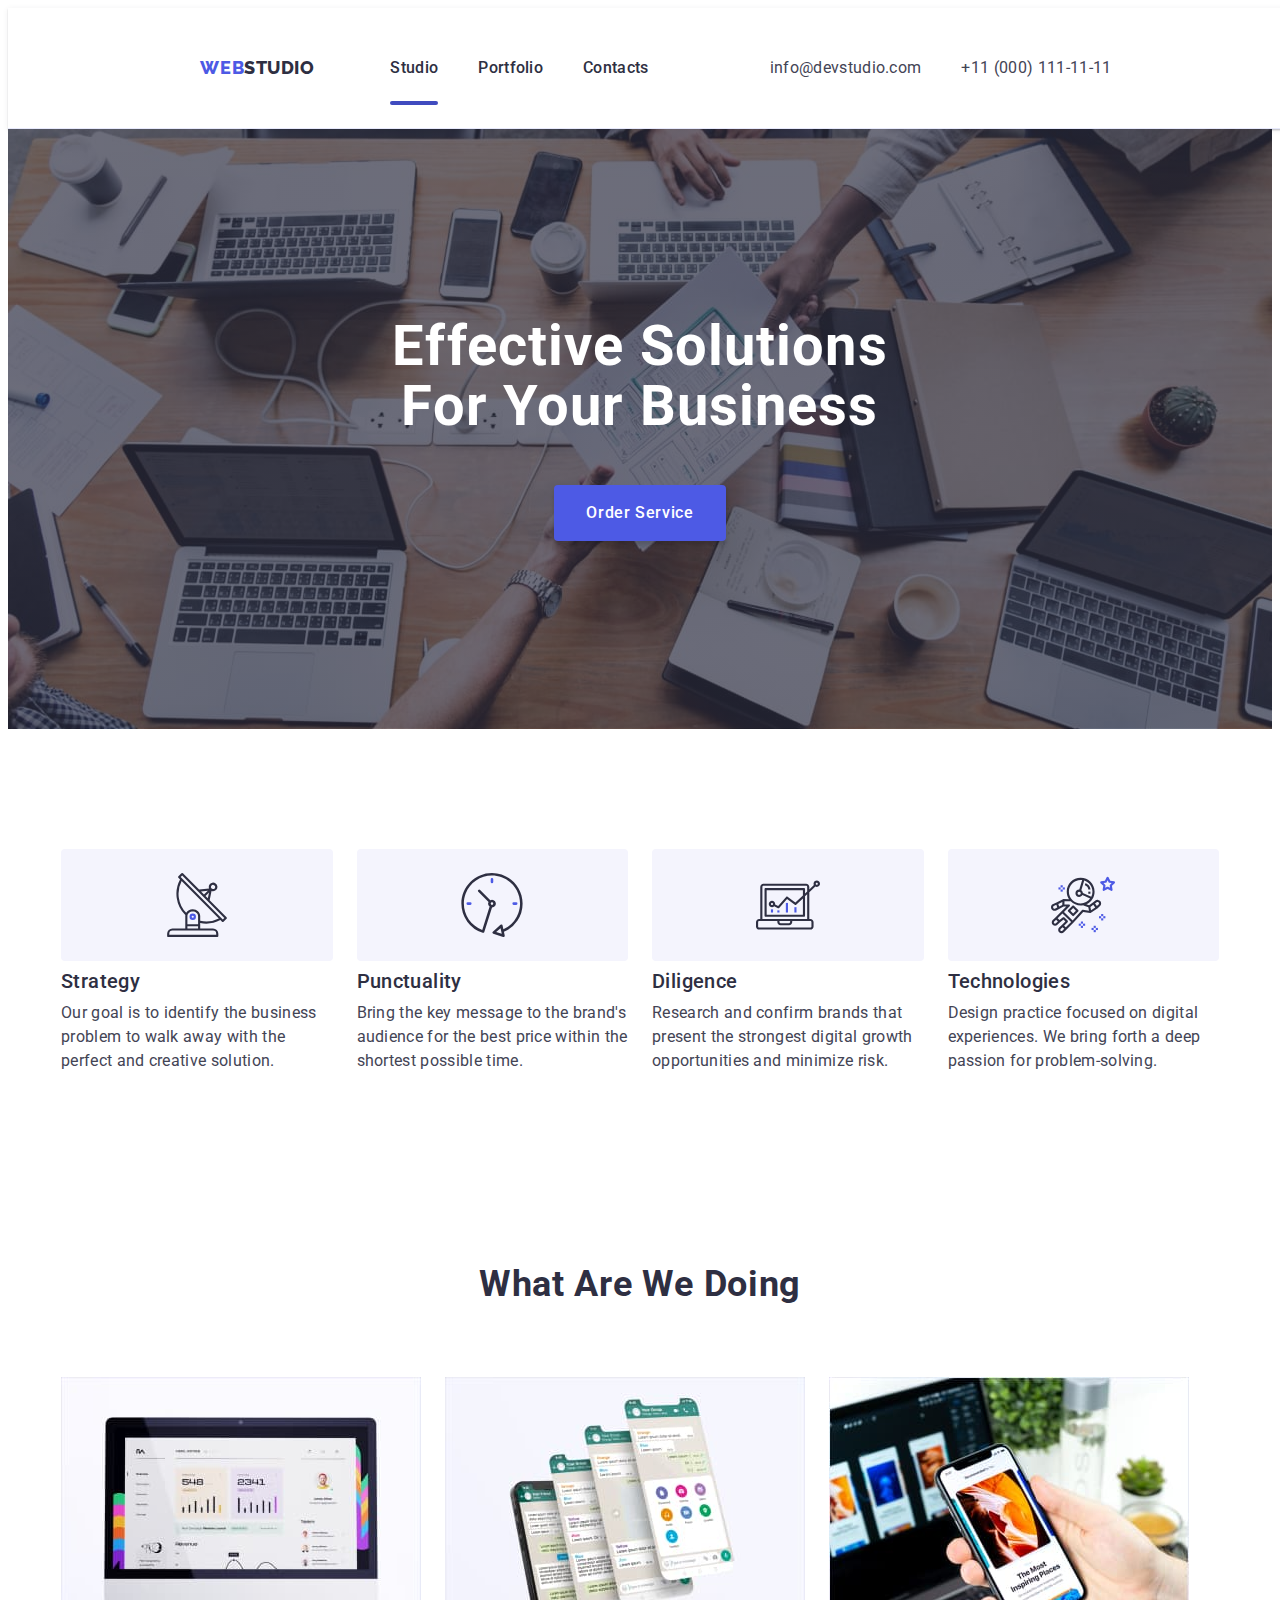
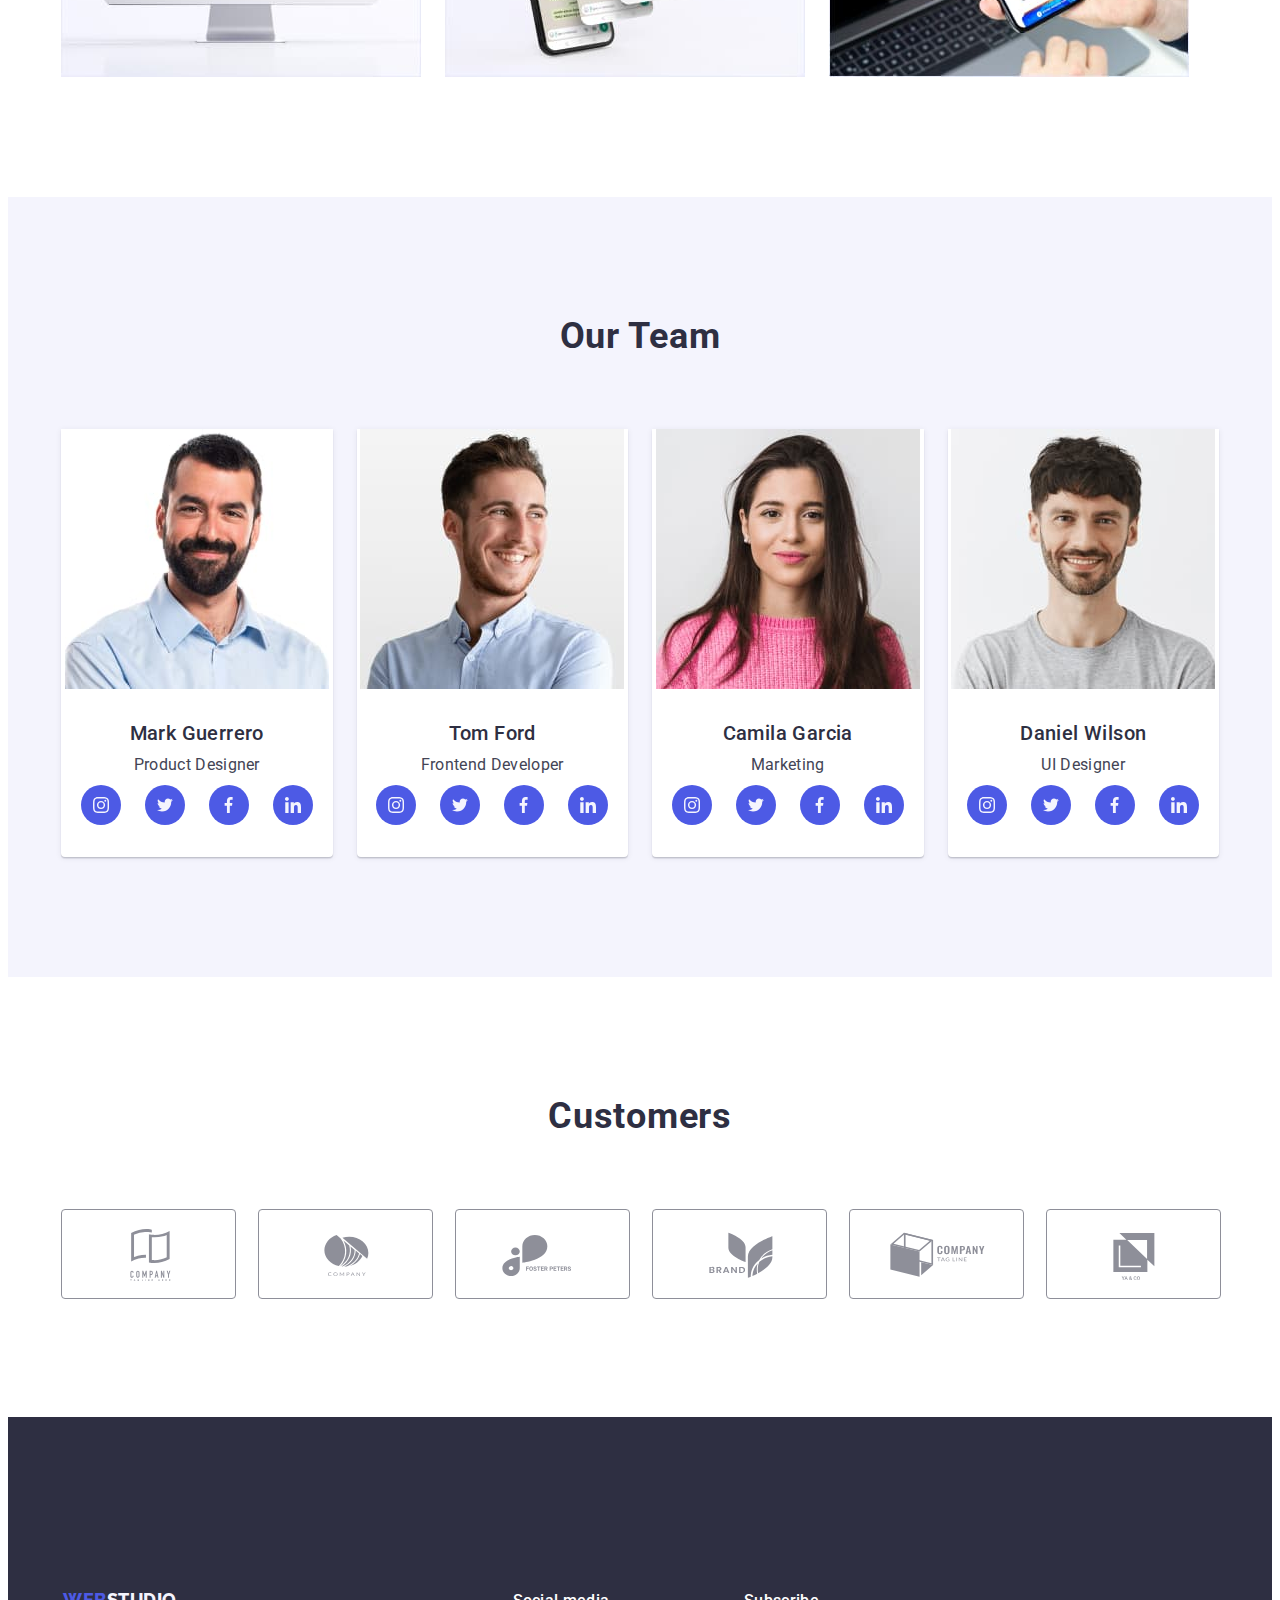
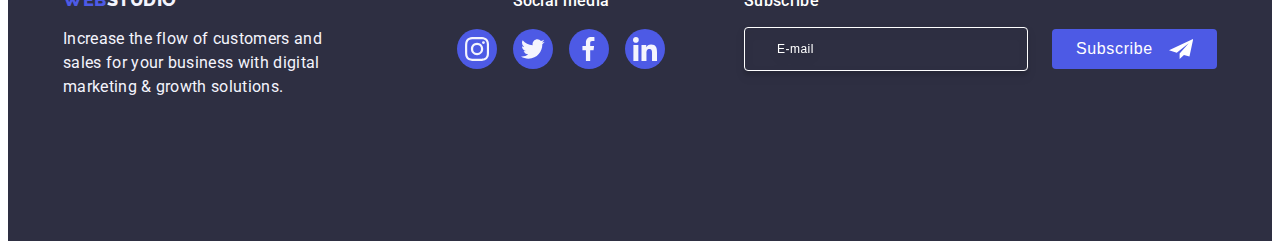
==== commit 72f41c5f: "upd2020" ====
--- a/index.html
+++ b/index.html
@@ -40,7 +40,7 @@
                 </ul>
             </address>
 
-            <button class="menu-open-btn" type="button" js-open-menu>
+            <button class="menu-open-btn  js-open-menu" type="button" >
                 <svg width="32" height="32">
                     <use href="./images/icons.svg#icon-menu"></use>
                 </svg>
@@ -48,8 +48,8 @@
 
         </div>
 
-        <div class="mob-menu is-hidden" .js-menu-container>
-            <button class="close-mob-menu" type="button" js-close-menu>
+        <div class="mob-menu  js-menu-container" >
+            <button class="close-mob-menu js-close-menu" type="button" >
                 <svg width="8" height="8">
                     <use href="./images/icons.svg#icon-cross"></use>
                 </svg>
@@ -179,7 +179,7 @@
             </div>
         </section>
 
-        <!-- <section class="section-three">
+        <section class="section-three">
             <div class="container">
                 <h2 class="subtitle">What are we doing</h2>
                 <ul class="list container-img">
@@ -191,7 +191,7 @@
                     </li>
                 </ul>
             </div>
-        </section> -->
+        </section>
 
         <section class="section-four">
             <div class="container container-tabl">
@@ -625,6 +625,7 @@
         </div>
     </div>
 
+    
     <script src="./js/mobile-menu.js"></script>
     <script src="./js/modal.js"></script>
 
--- a/css/style.css
+++ b/css/style.css
@@ -169,7 +169,12 @@
     padding: 24px 24px 40px 40px;
     overflow: auto;
 
-
+    transform: translateX(100%);
+    transition: transform 250ms ease-in-out;
+}
+
+.mob-menu.is-open {
+    transform: translateX(0);
 }
 
 .mob-number-link {
@@ -209,10 +214,6 @@
     color: var(--brand-color2);
 
 }
-
-
-
-.list-link::after {}
 
 
 
@@ -539,6 +540,10 @@
 
 
 
+}
+
+.section-three{
+    display: none;
 }
 
 
@@ -1539,6 +1544,14 @@
 @media screen and (min-width:1158px) {
 
 
+    .logo-div2{
+        margin-right: 75px;
+    }
+
+    .footer-email-title{
+        text-align: left;
+    }
+
         .container {
             max-width: 1158px;
             padding-left: 15px;
@@ -1548,6 +1561,12 @@
             
     
     
+        }
+
+
+        .container-tabl{
+            width: 1184px;
+            
         }
 
 
@@ -1774,6 +1793,7 @@
     line-height: 1.5;
     letter-spacing: 0.02em;
     color: var(--brand-color4);
+    margin-bottom: 0;
 
     font-weight: 500;
 }
@@ -1824,6 +1844,40 @@
 .logo-div {
     margin-right: 120px;
 }
+
+
+.media-text {
+    font-weight: 500;
+    line-height: 1.5;
+    letter-spacing: 0.02em;
+    color: var(--brand-color4);
+    margin-bottom: 16px;
+
+
+}
+
+.footer-container {
+    display: flex;
+    align-items: baseline;
+    justify-content: space-around;
+
+
+
+}
+
+.footer {
+    background-color: var(--brand-color2);
+    padding: 100px 0;
+
+}
+
+
+.logo-div {
+    margin-right: 120px;
+}
+
+
+
 
 
 .title-footer {
@@ -1836,53 +1890,8 @@
     text-transform: uppercase;
     display: inline-block;
     margin-bottom: 16px;
-
-
-}
-
-.media-text {
-    font-weight: 500;
-    line-height: 1.5;
-    letter-spacing: 0.02em;
-    color: var(--brand-color4);
-    margin-bottom: 16px;
-
-
-}
-
-.footer-container {
-    display: flex;
-    align-items: baseline;
-    justify-content: space-around;
-
-
-
-}
-
-.footer {
-    background-color: var(--brand-color2);
-    padding: 100px 0;
-
-}
-
-
-.logo-div {
-    margin-right: 120px;
-}
-
-
-
-
-.title-footer {
-    color: var(--brand-color);
-    font-family: 'Raleway', sans-serif;
-    font-size: 18px;
-    font-weight: 800;
-    line-height: 1.17;
-    letter-spacing: 0.03em;
-    text-transform: uppercase;
-    display: inline-block;
-    margin-bottom: 16px;
+    margin-right: 156px;
+    margin-left: 0;
 
 }
 
@@ -1909,6 +1918,7 @@
     font-size: 16px;
     line-height: 1.5;
     letter-spacing: 0.02em;
+    text-align: left;
 
 
 }
@@ -2041,7 +2051,7 @@
     box-shadow: 0px 4px 4px 0px rgba(0, 0, 0, 0.15);
     border-radius: 4px;
     background-color: transparent;
-    margin-right: 24px;
+    margin-right: 0;
     font-size: 12px;
     line-height: 1.5;
     letter-spacing: 0.04em;
@@ -2079,4 +2089,8 @@
     letter-spacing: 0.04em
 }
 
+.section-three {
+    display: block;
+}
+
 }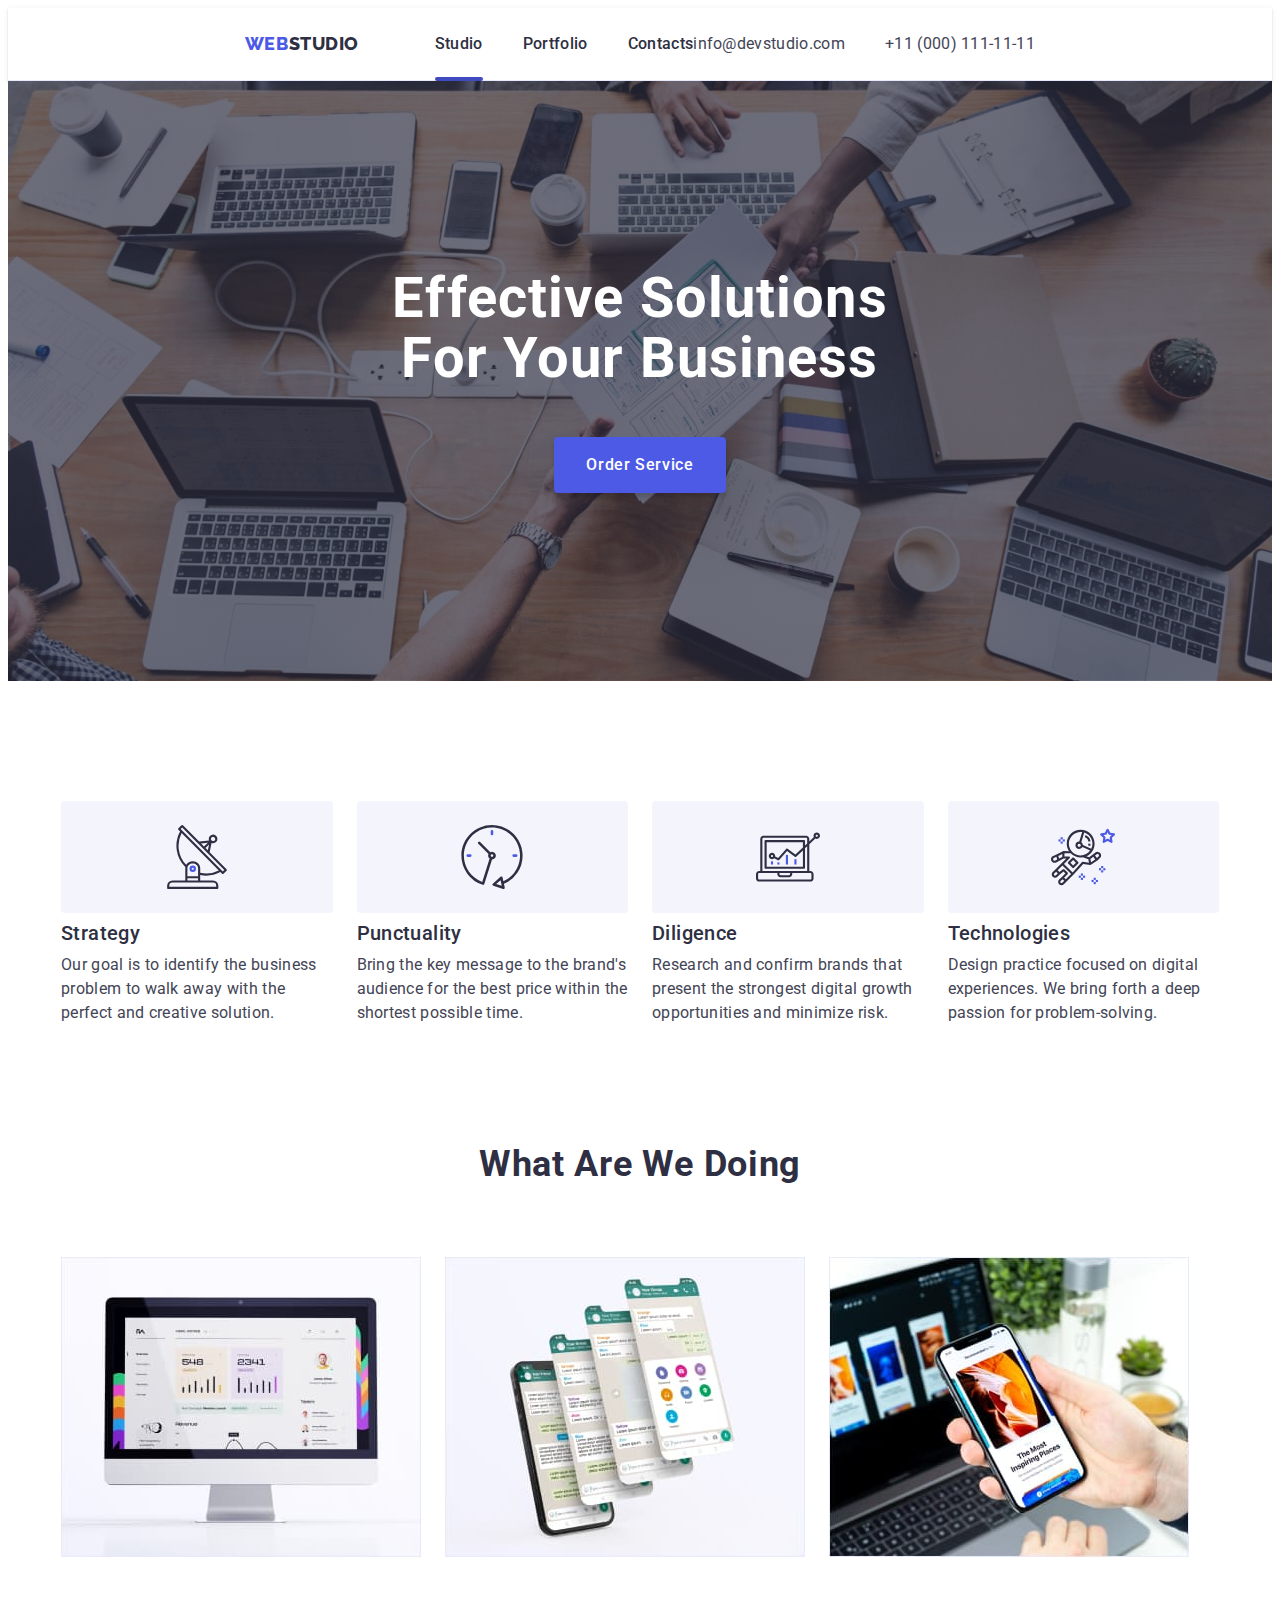
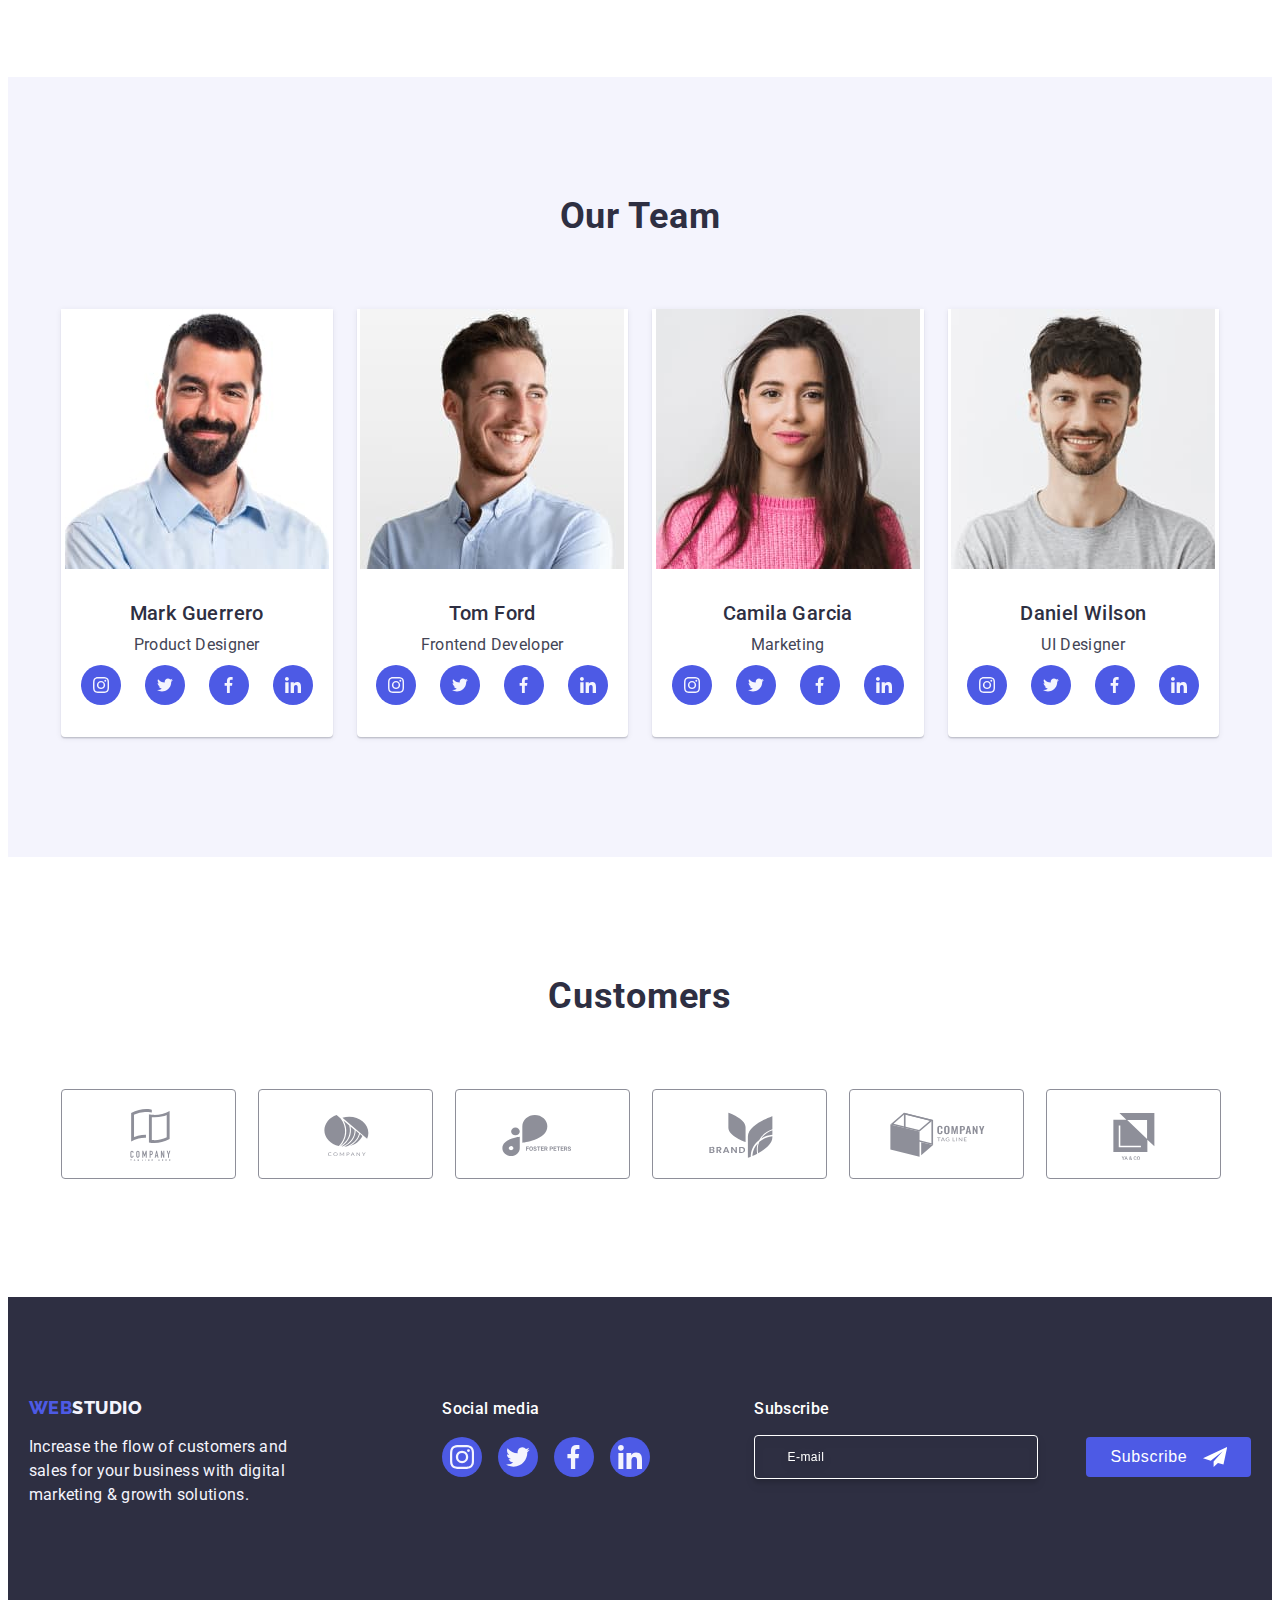
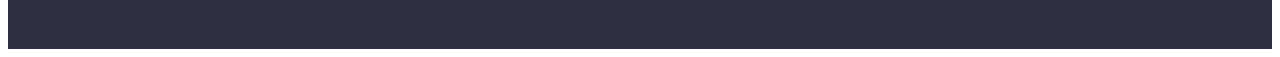
==== commit 44a5f48d: "sdasd" ====
--- a/index.html
+++ b/index.html
@@ -197,7 +197,7 @@
             <div class="container container-tabl">
                 <h2 class="subject">Our Team</h2>
                 <ul class="list subject-list ">
-                    <li class="subject-list-teammate">
+                    <li class="subject-list-teammate subject-list-teammate-left">
                         <picture>
                              <source srcset="./images/teammate-1-min.jpg 1x, ./images/teammate-1-minx2.jpg 2x" media="(min-width:1158px)">
                             <source srcset="./images/teammate-1-min.jpg 1x, ./images/teammate-1-minx2.jpg 2x" media="(min-width:768px)">
@@ -306,7 +306,7 @@
                             </ul>
                         </div>
                     </li>
-                    <li class="subject-list-teammate">
+                    <li class="subject-list-teammate subject-list-teammate-left">
                         <picture>
                             <source srcset="./images/teammate-3-min.jpg x1, ./images/teammate-3-minx2.jpg x2" media="(min-width:1158px)">
                             <source srcset="./images/teammate-3-min.jpg x1, ./images/teammate-3-minx2.jpg x2" media="(min-width:768px)">
--- a/css/style.css
+++ b/css/style.css
@@ -73,9 +73,7 @@
 
 header {
     border-bottom: 1px solid var(--brand-color7);
-    padding-top: 25px;
-    padding-bottom: 25px;
-
+  
 }
 
 
@@ -882,6 +880,7 @@
     line-height: 1.5;
     letter-spacing: 0.02em;
     color: var(--brand-color4);
+    text-align: center;
     
    
 
@@ -1323,9 +1322,51 @@
         max-width: 766px;
     }
 
+
+    .footer-subscribe{
+       
+    }
+
+    .subject-list{
+        display: flex;
+        flex-wrap: wrap;
+        gap: 64px 24px;
+    }
+
+
+    
+        .contacts-list-link {
+            font-size: 12px;
+    
+        }
+
+
+        .email-footer {
+            width: 264px;
+            height: 40px;
+            border: 1px solid var(--brand-color4);
+            box-shadow: 0px 4px 4px 0px rgba(0, 0, 0, 0.15);
+            border-radius: 4px;
+            background-color: transparent;
+            margin-right: 0;
+            font-size: 12px;
+            line-height: 1.5;
+            letter-spacing: 0.04em;
+            padding-left: 16px;
+            filter: drop-shadow(0px 4px 4px rgba(0, 0, 0, 0.15));
+            color: var(--brand-color4);
+        }
+
+
+        .footer-email-title {
+    text-align: left;
+            margin-bottom: 0;
+        }
+
     .section-two-items {
         width: calc((100% - 24px) / 2);
         display: inline-block;
+        margin-bottom: 0;
        
 
 
@@ -1350,6 +1391,7 @@
     .subject-list-teammate {
         width: calc((100% - 24px) / 2);
         display: inline-block;
+       
 
 
     }
@@ -1390,7 +1432,7 @@
         gap: 12px;
         align-items: center;
         flex-wrap: wrap;
-        margin-left: 121px;
+        margin-left:  auto;
 
     }
     
@@ -1405,10 +1447,7 @@
         .header-content {
      box-shadow: 0px 2px 1px rgba(46, 47, 66, 0.08), 0px 1px 1px rgba(46, 47, 66, 0.16), 0px 1px 6px rgba(46, 47, 66, 0.08);
     display: flex;
-     padding-left: 16px;
-      padding-right: 16px;
-    height: 70px;
-    width: 100%;
+
         
                 }
 
@@ -1474,7 +1513,74 @@
  
 }
 
-}
+.logo-div2{
+    margin-bottom: 0;
+    margin-top: 0;
+}
+
+.footer-container {
+    display: flex;
+    flex-wrap: wrap;
+    gap: 24px;
+    justify-content: center;
+    align-items: flex-start;
+
+
+
+
+}
+
+}
+
+
+
+
+.logo-div{
+   
+    margin-right: 0;
+}
+
+.logo-div2{
+   margin-left: 0;
+}
+
+.media-text {
+    text-align: left;
+    
+
+
+}
+
+
+
+
+
+
+
+
+.section-five-list{
+    gap: 72px 24px  ;
+}
+
+
+.footer-text{
+    text-align: left;
+}
+
+
+.title-footer{
+    margin-left: 0;
+    margin-right: 150px;
+
+}
+
+
+.media-text{
+    margin-bottom: 16px;
+}
+
+
+
 
 @media (min-device-pixel-ratio:2),
 (min-resolution:192dpi),
@@ -1484,56 +1590,12 @@
                 rgba(46, 47, 66, 0.7)), url(../images/hero-tablet-2x.jpg);
     }
 
-.footer-container {
-    display: flex;
-    flex-wrap: wrap;
-    gap: 24px;
-
-
-
-
-}
-
-.logo-div{
-   
-    margin-right: 0;
-}
-
-.logo-div2{
-   margin-left: 0;
-}
-
-.media-text {
-    text-align: left;
-    
-
-
-}
-
-
-.footer-email-title{
-    text-align: left;
-}
-
-
-
-
-
-.email-footer {
-    width: 264px;
-}
-
-.contacts-list-link{
-    font-size: 12px;
-
-}
-
-.section-five-list{
-    gap: 72px 24px  ;
-}
-
-
-
+    .container-list-item{
+        display: flex;
+        flex-wrap: wrap;
+        gap: 72px 24px;
+
+    }
 
 }
 
@@ -1542,10 +1604,20 @@
 
 
 @media screen and (min-width:1158px) {
+        .subject-list {
+                display: flex;
+                flex-wrap: nowrap;
+                gap: 64px 24px;
+            }
+
+                .contacts-list-link {
+                    font-size: 16px;
+        
+                }
 
 
     .logo-div2{
-        margin-right: 75px;
+        margin-right: 80px;
     }
 
     .footer-email-title{
@@ -1610,6 +1682,7 @@
     .container-list-item {
         display: flex;
         gap: 24px;
+        flex-wrap: nowrap;
     }
 
     .section-two-svg {
@@ -1720,10 +1793,7 @@
     .header-content {
         box-shadow: 0px 2px 1px rgba(46, 47, 66, 0.08), 0px 1px 1px rgba(46, 47, 66, 0.16), 0px 1px 6px rgba(46, 47, 66, 0.08);
         display: flex;
-        padding-left: 16px;
-        padding-right: 16px;
-        height: 70px;
-        width: 100%;
+
 
     }
 
@@ -1770,6 +1840,7 @@
     display: flex;
     justify-content: center;
     gap: 24px;
+    flex-wrap: nowrap;
 }
 
 .email-footer {
@@ -1788,6 +1859,9 @@
     color: var(--brand-color4);
 }
 
+
+
+
 .footer-email-title {
     font-size: 16px;
     line-height: 1.5;
@@ -1859,8 +1933,7 @@
 .footer-container {
     display: flex;
     align-items: baseline;
-    justify-content: space-around;
-
+    flex-wrap: nowrap;
 
 
 }
@@ -2044,21 +2117,6 @@
 
 
 
-.email-footer {
-    width: 264px;
-    height: 40px;
-    border: 1px solid var(--brand-color4);
-    box-shadow: 0px 4px 4px 0px rgba(0, 0, 0, 0.15);
-    border-radius: 4px;
-    background-color: transparent;
-    margin-right: 0;
-    font-size: 12px;
-    line-height: 1.5;
-    letter-spacing: 0.04em;
-    padding-left: 16px;
-    filter: drop-shadow(0px 4px 4px rgba(0, 0, 0, 0.15));
-    color: var(--brand-color4);
-}
 
 .email-footer::placeholder {
     padding-left: 16px;
@@ -2093,4 +2151,18 @@
     display: block;
 }
 
+
+
+.header {
+    border-bottom: 1px solid var(--brand-color7);
+    padding-top: 0;
+    padding-bottom: 0;
+
+}
+
+.section-two-items{
+    margin-bottom: 0;
+    
+}
+
 }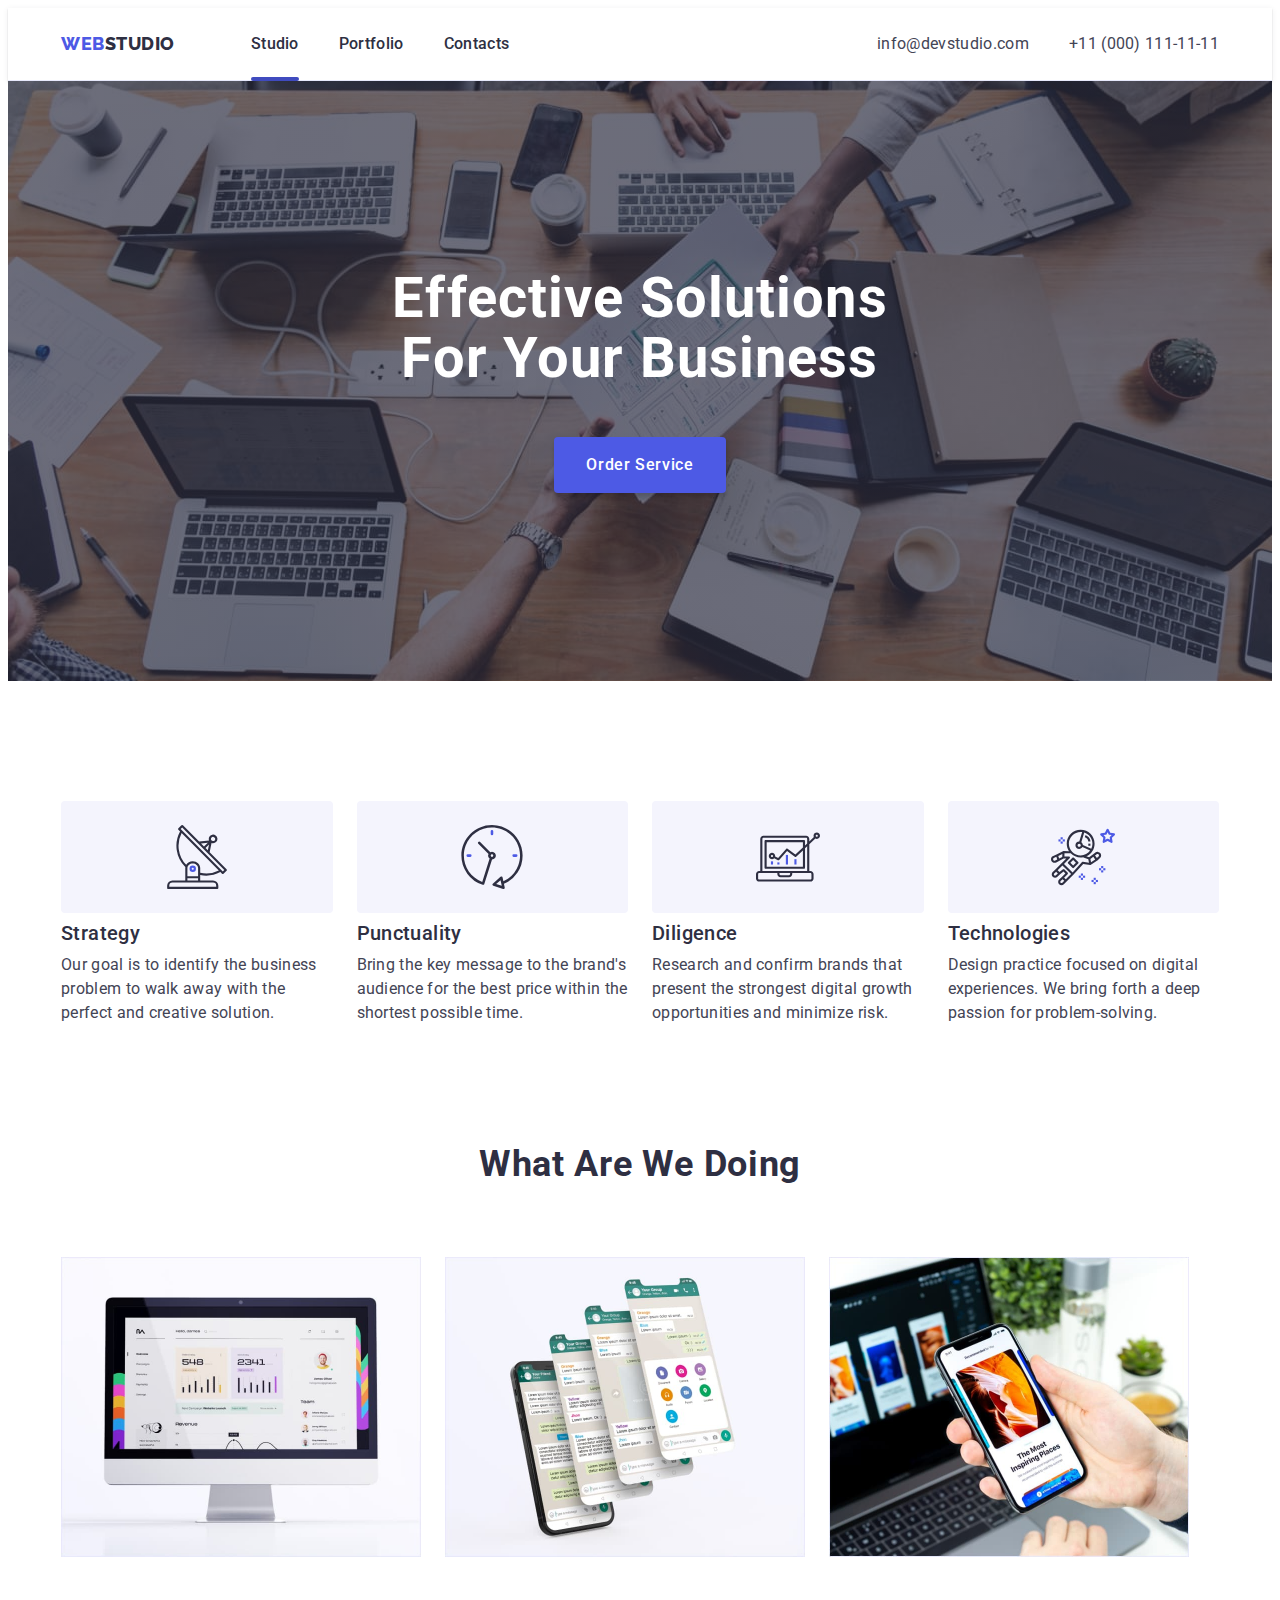
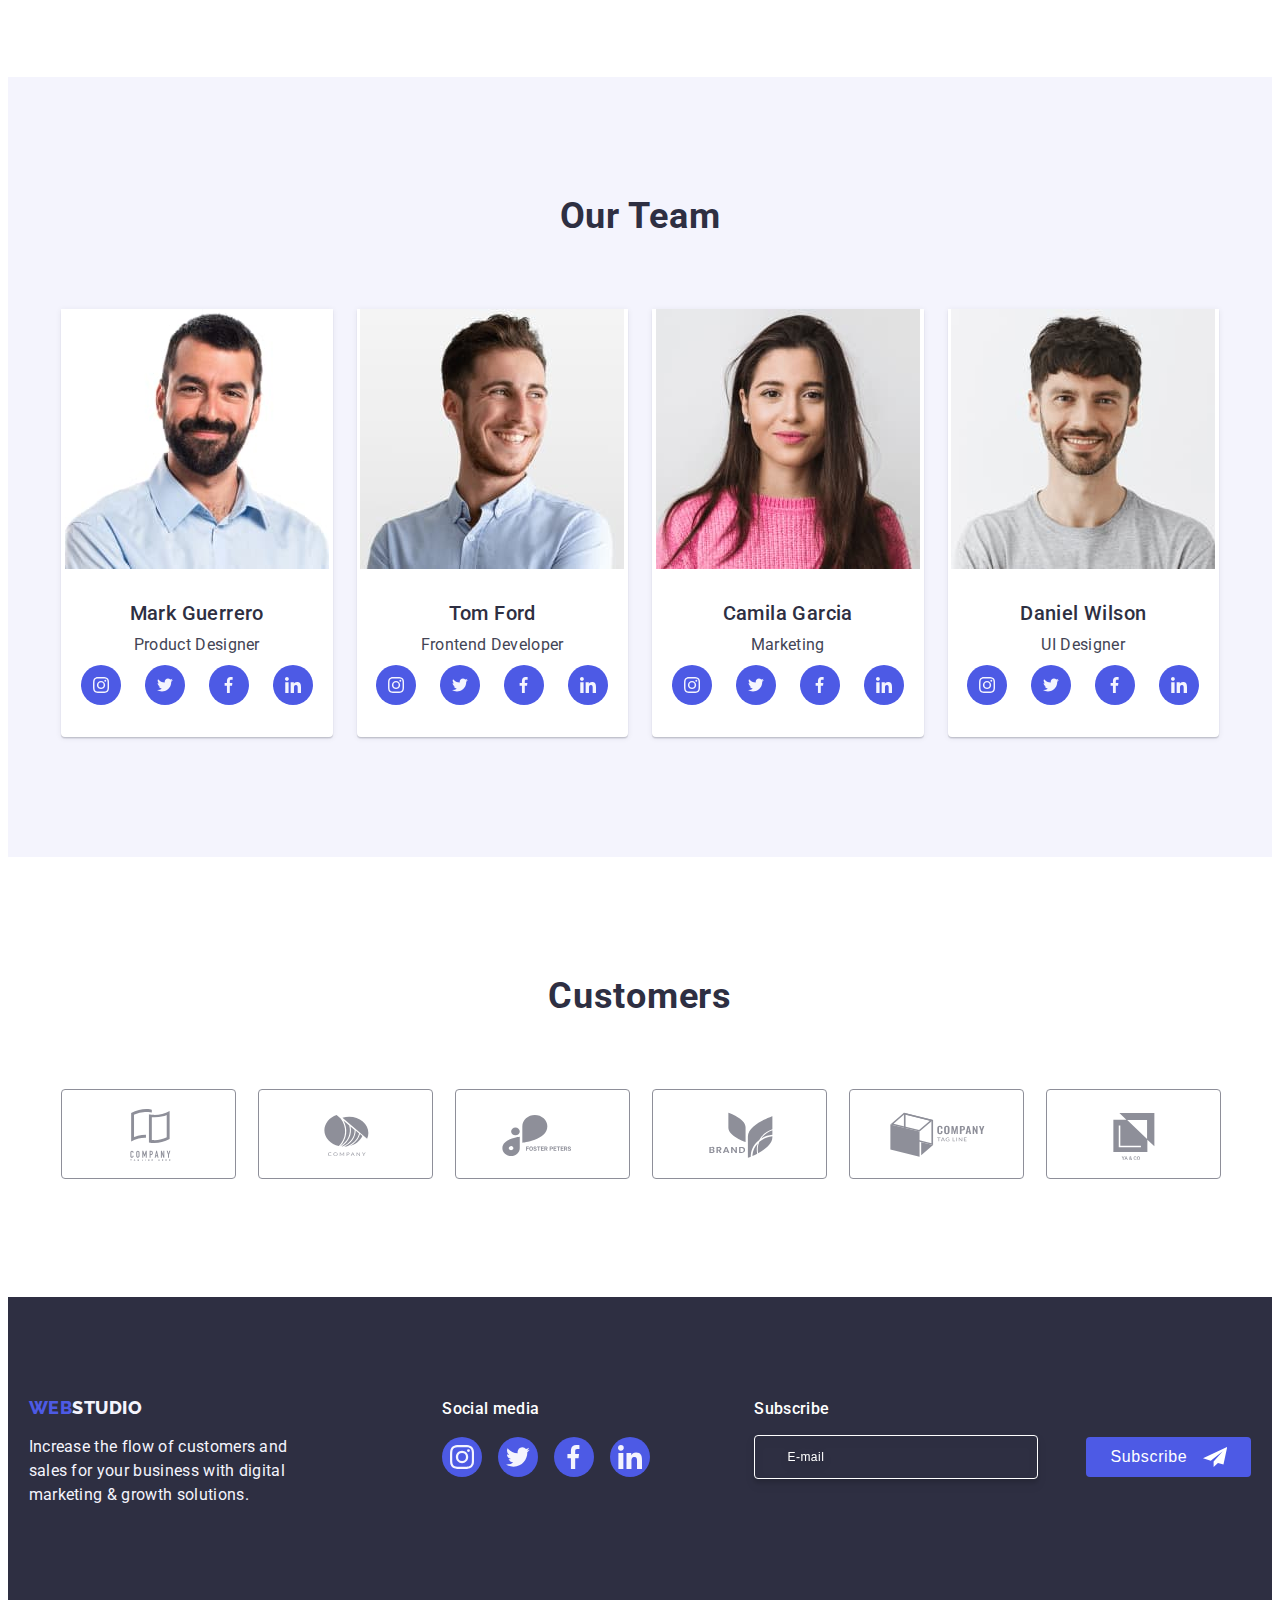
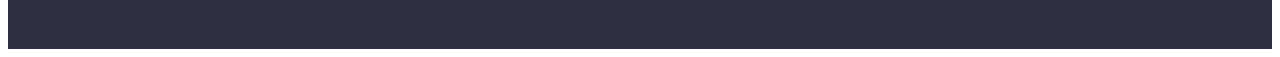
==== commit 164717bb: "upd13-06" ====
--- a/index.html
+++ b/index.html
@@ -55,7 +55,7 @@
                 </svg>
             </button>
             <ul class="mob-menu-list">
-                <li class="mob-menu-item"><a class="mob-menu-link" href="./index.html">Studio</a></li>
+                <li class="mob-menu-item"><a class="mob-menu-link mob-menu-link2" href="./index.html">Studio</a></li>
                 <li class="mob-menu-item"><a class="mob-menu-link" href="./portfolio.html">Portfolio</a></li>
                 <li class="mob-menu-item"><a class="mob-menu-link" href="">Contacts</a></li>
             </ul>
@@ -183,12 +183,35 @@
             <div class="container">
                 <h2 class="subtitle">What are we doing</h2>
                 <ul class="list container-img">
-                    <li class="subtitle-items"><img src="./images/img-menu-1.jpg" width="360" height="300" alt="PC">
-                    </li>
-                    <li class="subtitle-items"><img src="./images/img-menu-2.jpg" width="360" height="300" alt="PHONES">
-                    </li>
-                    <li class="subtitle-items"><img src="./images/img-menu-3.jpg" width="360" height="300" alt="PHONE">
-                    </li>
+                    <li class="subtitle-items">
+                     <picture>
+                        <source srcset="./images/img-menu-1.jpg x1, ./images/img-menu-1x2.jpg" media="(min-width:1158px)">
+                        <source srcset="./images/img-menu-1.jpg x1, ./images/img-menu-1x2.jpg" media="(min-width:768px)">
+                        <source srcset="./images/img-menu-1.jpg x1, ./images/img-menu-1x2.jpg" media="(min-width:428px)">
+                        <img src="./images/img-menu-1.jpg" width="360" height="300" alt="PC">
+                    </picture>
+                    </li>
+
+                    <li class="subtitle-items">
+                    <picture>
+                        <source srcset="./images/img-menu-2.jpg x1, ./images/img-menu-2x2.jpg" media="(min-width:1158px)">
+                        <source srcset="./images/img-menu-2.jpg x1, ./images/img-menu-2x2.jpg" media="(min-width:768px)">
+                        <source srcset="./images/img-menu-2.jpg x1, ./images/img-menu-2x2.jpg" media="(min-width:428px)">
+                        <img src="./images/img-menu-2.jpg" width="360" height="300" alt="PC">
+                    </picture>
+                    </li>
+                 
+                  
+                    <li class="subtitle-items">
+                        <picture>
+                            <source srcset="./images/img-menu-3.jpg x1, ./images/img-menu-3x2.jpg" media="(min-width:1158px)">
+                            <source srcset="./images/img-menu-3.jpg x1, ./images/img-menu-3x2.jpg" media="(min-width:768px)">
+                            <source srcset="./images/img-menu-3.jpg x1, ./images/img-menu-3x2.jpg" media="(min-width:428px)">
+                            <img src="./images/img-menu-3.jpg" width="360" height="300" alt="PC">
+                        </picture>
+                    </li>
+
+                   
                 </ul>
             </div>
         </section>
--- a/css/style.css
+++ b/css/style.css
@@ -400,9 +400,10 @@
     font-size: 16px;
     line-height: 1.5;
     letter-spacing: 0.02em;
-
-
-
+}
+
+.mob-menu-link2{
+    color:var(--brand-color3);
 }
 
 
@@ -492,6 +493,10 @@
     line-height: 1.2;
     letter-spacing: 0.02em;
     margin-bottom: 8px;
+}
+
+.mob-email-link{
+    color: var(--brand-color5);
 }
 
 .caption{
@@ -1458,6 +1463,7 @@
            .header-container {
                display: flex;
                align-items: center;
+               width: 100%;
     
     
            }
@@ -1521,8 +1527,8 @@
 .footer-container {
     display: flex;
     flex-wrap: wrap;
-    gap: 24px;
-    justify-content: center;
+    gap: 72px 24px;
+  
     align-items: flex-start;
 
 
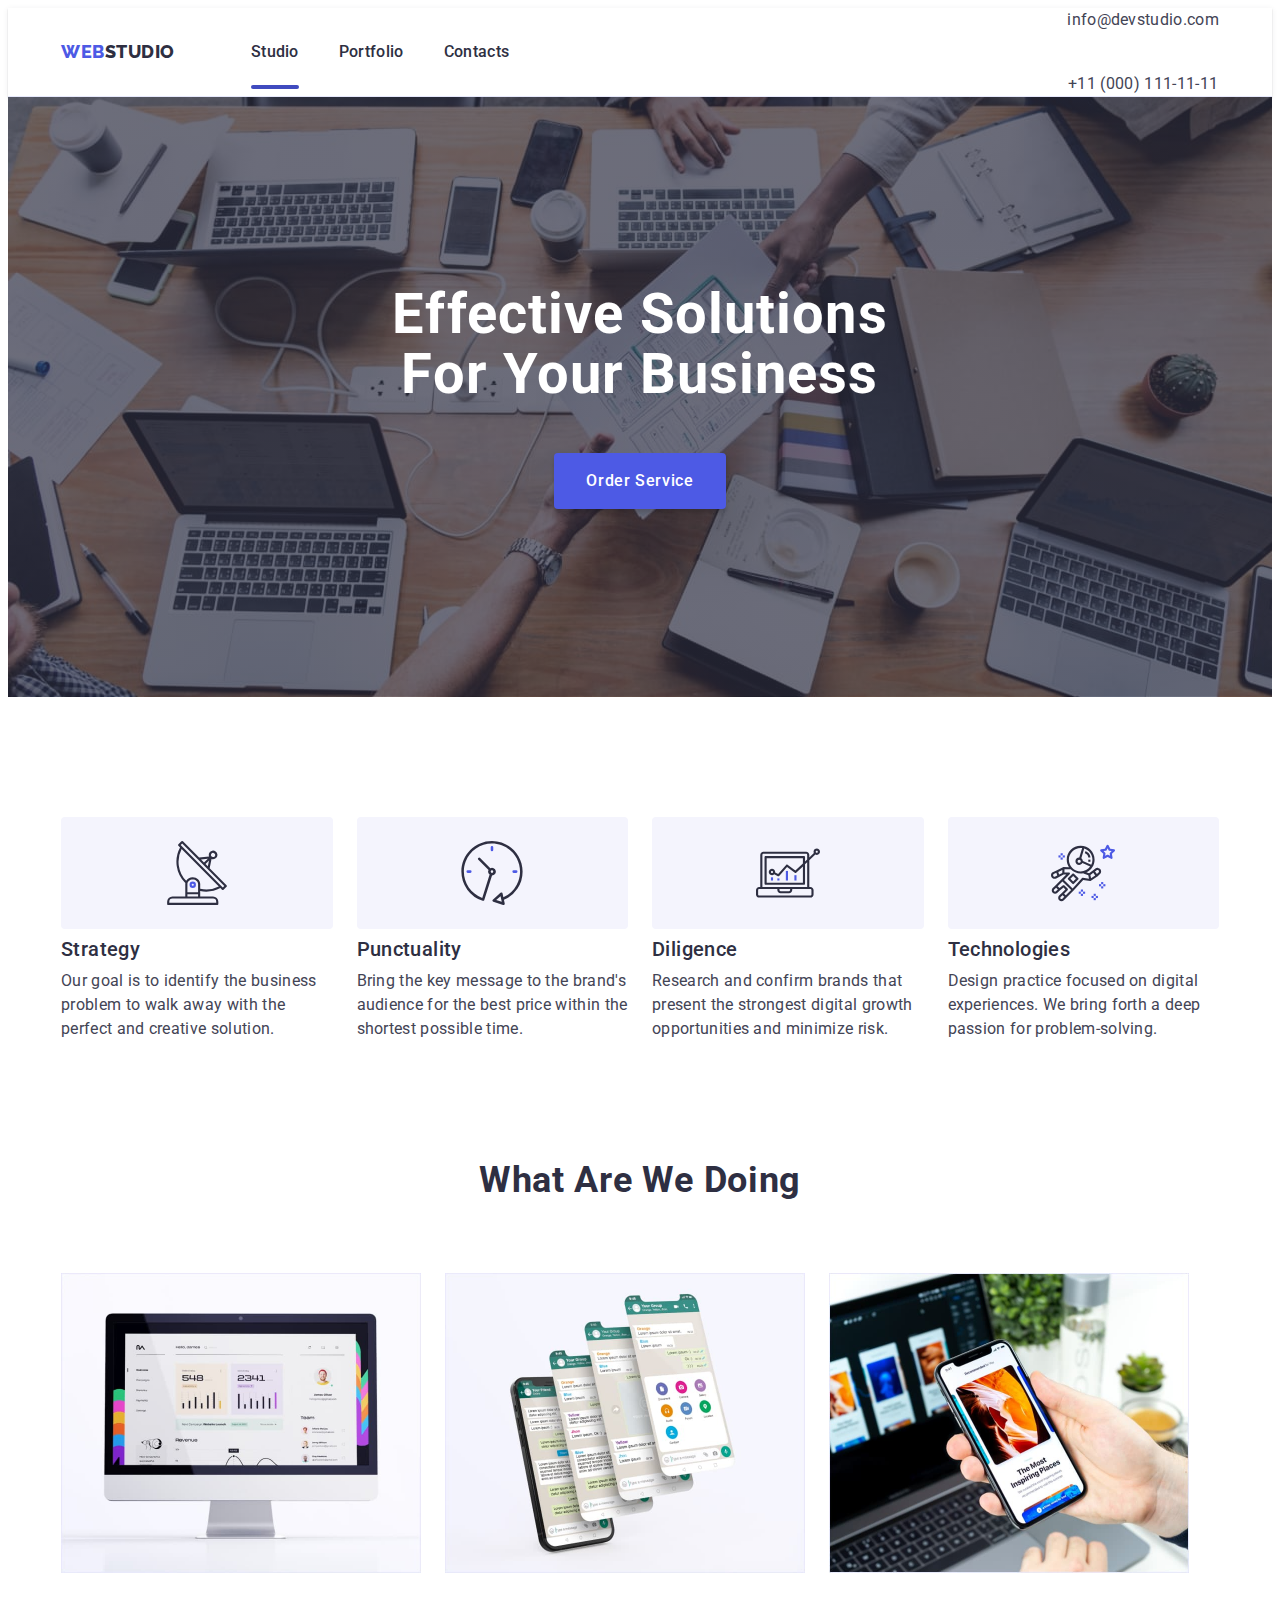
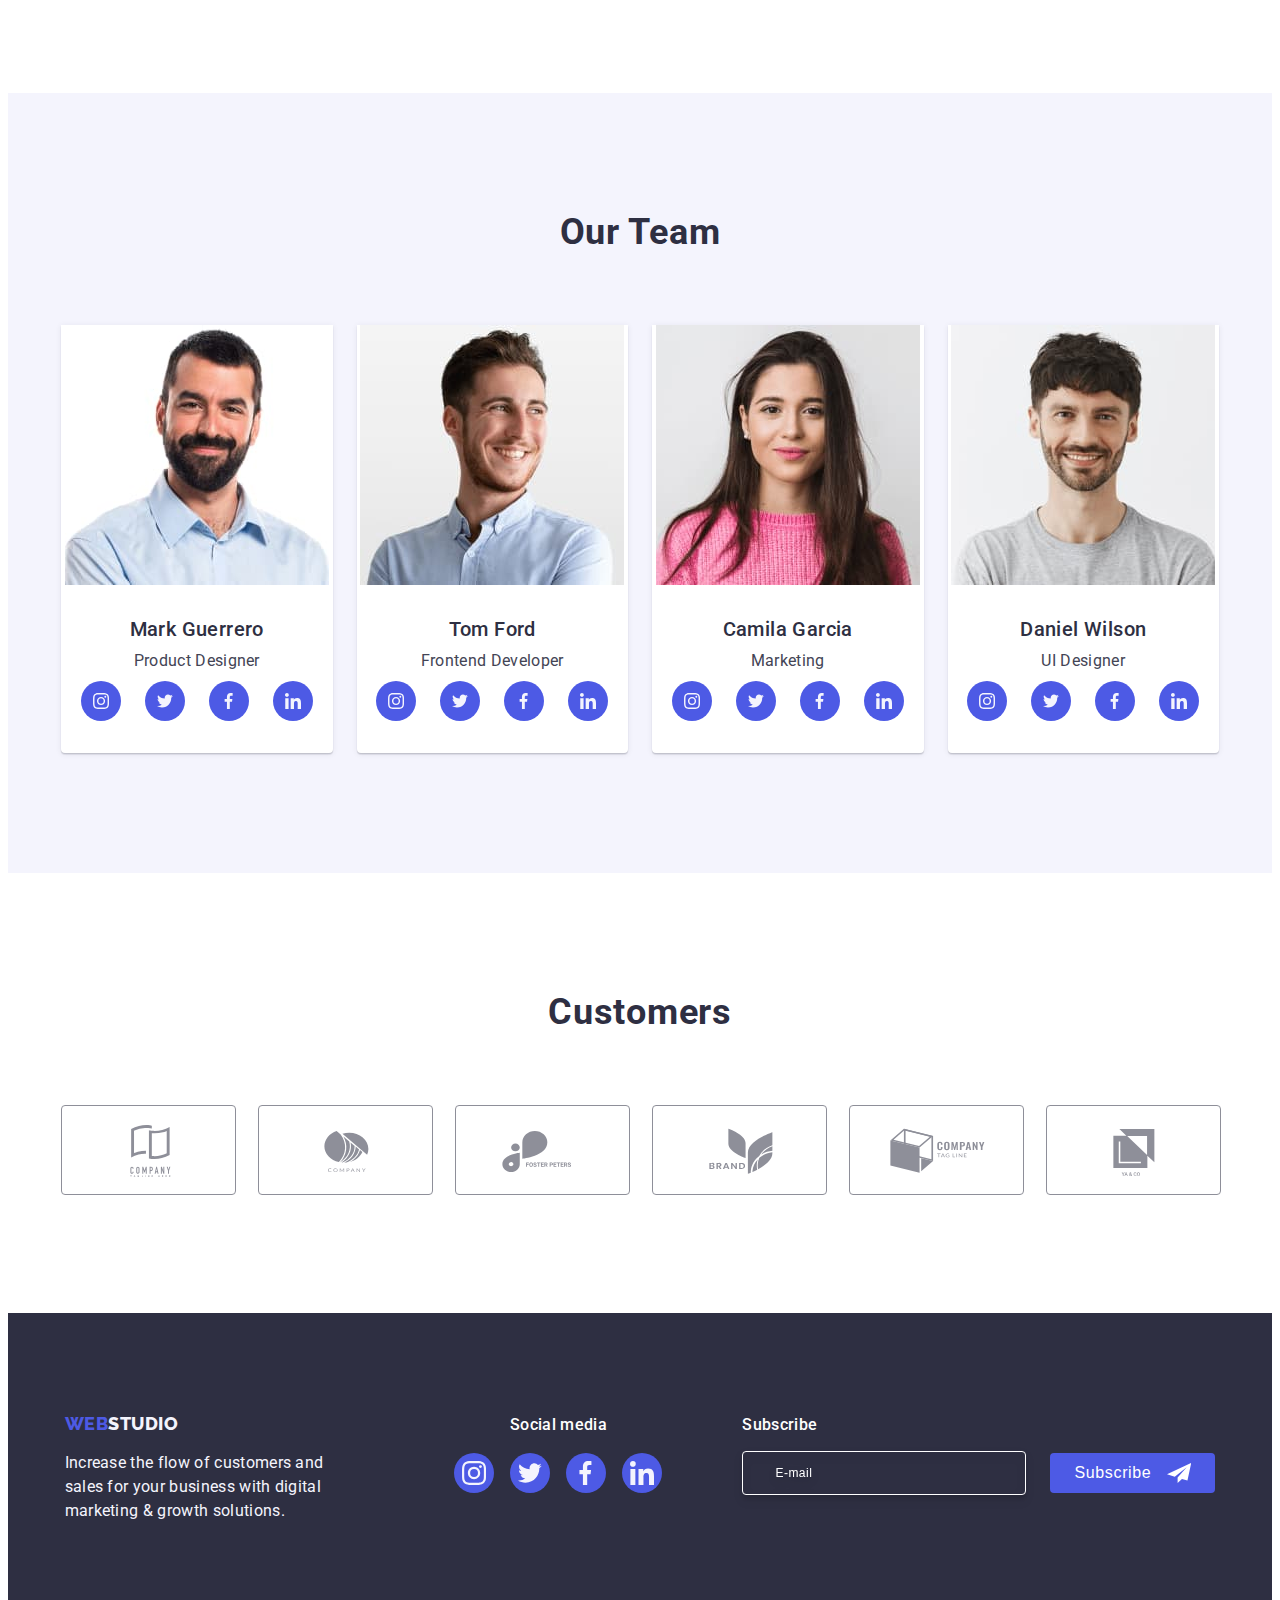
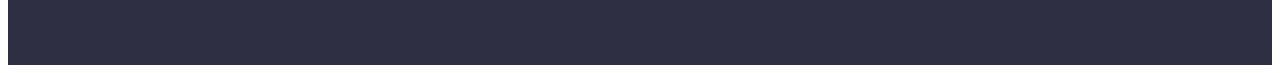
==== commit 4df9fd76: "віфвф" ====
--- a/index.html
+++ b/index.html
@@ -60,6 +60,8 @@
                 <li class="mob-menu-item"><a class="mob-menu-link" href="">Contacts</a></li>
             </ul>
 
+
+            <div class="mob-menu-">
             <address class=" mob-menu-contacts contacts">
                 <ul class="mob-contacts-list">
                     <li class="mob-number-list"><a class="mob-number-link" href="mailto:info@devstudio.com">+11 (000)
@@ -110,6 +112,7 @@
                     </a>
                 </li>
             </ul>
+            </div>
 
         </div>
 
@@ -217,7 +220,7 @@
         </section>
 
         <section class="section-four">
-            <div class="container container-tabl">
+            <div class="container container-tabl1 container-tabl">
                 <h2 class="subject">Our Team</h2>
                 <ul class="list subject-list ">
                     <li class="subject-list-teammate subject-list-teammate-left">
--- a/css/style.css
+++ b/css/style.css
@@ -76,6 +76,10 @@
   
 }
 
+.mob-menu-list{
+    margin-bottom: auto;
+}
+
 
 
 
@@ -148,14 +152,9 @@
 
 }
 
-.mob-menu-list {
-    margin-bottom: 284px;
-}
-
-.mob-menu-item:not(:last-child) {
-    margin-bottom: 40px;
-
-}
+
+
+
 
 .mob-menu {
     width: 100%;
@@ -166,7 +165,9 @@
     background-color: #FFFFFF;
     padding: 24px 24px 40px 40px;
     overflow: auto;
-
+    display: flex;
+    flex-direction: column;
+ 
     transform: translateX(100%);
     transition: transform 250ms ease-in-out;
 }
@@ -372,8 +373,8 @@
     text-transform: uppercase;
     display: inline-block;
     margin-bottom: 16px;
-    margin-left: 80px;
-    margin-right: 80px;
+    margin-left: 0;
+    margin-right: 0;
     
 
 }
@@ -573,10 +574,13 @@
     box-shadow: 0px 2px 1px 0px rgba(46, 47, 66, 0.08), 0px 1px 1px 0px rgba(46, 47, 66, 0.16), 0px 1px 6px 0px rgba(46, 47, 66, 0.08);
     border-radius: 0px 0px 4px 4px;
     width: 264px;
+  
  
     /* для моб */
 
 }
+
+
 
 .section-four {
     background-color: var(--brand-color6);
@@ -1187,6 +1191,10 @@
 
 }
 
+.container-tabl{
+    width: 296px;
+}
+
 .email-footer {
     width: 398px;
     height: 40px;
@@ -1293,13 +1301,22 @@
 
 }
 
-.section-two-items{
-    margin-bottom: 72px;
-}
 
 
 .footer-container{
     text-align: center;
+}
+
+
+
+
+@media screen and (max-width: 419px){
+
+    .email-footer{
+   width: auto;
+   margin-left: auto;
+    }
+
 }
 
 @media screen and (min-width: 428px) {
@@ -1336,6 +1353,7 @@
         display: flex;
         flex-wrap: wrap;
         gap: 64px 24px;
+
     }
 
 
@@ -1396,6 +1414,7 @@
     .subject-list-teammate {
         width: calc((100% - 24px) / 2);
         display: inline-block;
+        
        
 
 
@@ -1438,6 +1457,7 @@
         align-items: center;
         flex-wrap: wrap;
         margin-left:  auto;
+        flex-direction: column;
 
     }
     
@@ -1524,6 +1544,8 @@
     margin-top: 0;
 }
 
+
+
 .footer-container {
     display: flex;
     flex-wrap: wrap;
@@ -1550,12 +1572,6 @@
    margin-left: 0;
 }
 
-.media-text {
-    text-align: left;
-    
-
-
-}
 
 
 
@@ -1574,11 +1590,6 @@
 }
 
 
-.title-footer{
-    margin-left: 0;
-    margin-right: 150px;
-
-}
 
 
 .media-text{
@@ -1603,6 +1614,14 @@
 
     }
 
+         .title-footer{
+            margin-left: -140px;
+         }
+
+                 .media-text{
+                    text-align: left;
+                 }
+
 }
 
 
@@ -1618,6 +1637,7 @@
 
                 .contacts-list-link {
                     font-size: 16px;
+                    flex-direction: row;
         
                 }
 
@@ -1856,7 +1876,6 @@
     box-shadow: 0px 4px 4px 0px rgba(0, 0, 0, 0.15);
     border-radius: 4px;
     background-color: transparent;
-    margin-right: 24px;
     font-size: 12px;
     line-height: 1.5;
     letter-spacing: 0.04em;
@@ -1940,6 +1959,7 @@
     display: flex;
     align-items: baseline;
     flex-wrap: nowrap;
+    gap: unset;
 
 
 }
@@ -1959,6 +1979,204 @@
 
 
 
+
+
+.title-footer:hover {
+    background-color: var(--brand-color9);
+}
+
+.title-footer:focus {
+    background-color: var(--brand-color9);
+}
+
+
+.logo-studio-footer {
+    color: var(--brand-color6);
+    font-size: 18px;
+    font-weight: 800;
+    line-height: 1.16;
+    letter-spacing: 0.03em;
+}
+
+
+.footer-text {
+    color: var(--brand-color6);
+    font-size: 16px;
+    line-height: 1.5;
+    letter-spacing: 0.02em;
+    text-align: left;
+
+
+}
+
+.media-text {
+    font-weight: 500;
+    line-height: 1.5;
+    letter-spacing: 0.02em;
+    color: var(--brand-color4);
+    margin-bottom: 16px;
+
+
+}
+
+
+.footer-list {
+    display: flex;
+    justify-content: center;
+    gap: 16px;
+    transition-property: background-color;
+    transition-duration: 250ms, 250ms;
+    transition-timing-function: cubic-bezier(0.4, 0, 0.2, 1);
+}
+
+
+.footer-item {
+    width: 40px;
+    height: 40px;
+
+
+
+
+}
+
+
+.footer-link {
+    display: block;
+    width: inherit;
+    height: inherit;
+    background-color: var(--brand-color);
+    border-radius: 50%;
+    display: flex;
+    align-items: center;
+    justify-content: center;
+    transition: background-color 250ms cubic-bezier(0.4, 0, 0.2, 1);
+
+
+}
+
+.footer-link:hover {
+    background-color: var(--brand-color9);
+
+}
+
+.footer-link:focus {
+    background-color: var(--brand-color9);
+}
+
+.img-footer {
+    fill: var(--brand-color6);
+
+}
+
+.footer-subscribe-text {
+    font-size: 16px;
+    font-weight: 500;
+    line-height: 1.5;
+    letter-spacing: 0.02em;
+    color: var(--brand-color4);
+    margin-bottom: 16px;
+    display: block;
+}
+
+
+
+
+.footer-form {
+    display: flex;
+    justify-content: center;
+    gap: 24px;
+}
+
+
+
+.email-footer::placeholder {
+    padding-left: 16px;
+    color: var(--brand-color4);
+}
+
+
+.btn-footer {
+    min-width: 165px;
+    height: 40px;
+    background-color: var(--brand-color);
+    color: var(--brand-color4);
+    font-weight: 500;
+    font-size: 16px;
+    line-height: 1.5;
+    letter-spacing: 0.03em;
+    border-radius: 4px;
+    border: none;
+    transition-property: background-color;
+    transition-duration: 250ms, 250ms;
+    transition-timing-function: cubic-bezier(0.4, 0, 0.2, 1);
+    padding-bottom: 5px;
+    display: flex;
+    justify-content: space-around;
+    align-items: center;
+    padding: 8px 24px;
+    justify-content: center;
+    letter-spacing: 0.04em
+}
+
+.btn-footer:focus {
+    background-color: var(--brand-color3);
+}
+
+.btn-footer:hover {
+    
+    
+    background-color: var(--brand-color3);
+}
+
+
+
+
+.email-footer::placeholder {
+    padding-left: 16px;
+    color: var(--brand-color4);
+}
+
+
+.btn-footer {
+    min-width: 165px;
+    height: 40px;
+    background-color: var(--brand-color);
+    color: var(--brand-color4);
+    font-weight: 500;
+    font-size: 16px;
+    line-height: 1.5;
+    letter-spacing: 0.03em;
+    border-radius: 4px;
+    border: none;
+    transition-property: background-color;
+    transition-duration: 250ms, 250ms;
+    transition-timing-function: cubic-bezier(0.4, 0, 0.2, 1);
+    padding-bottom: 5px;
+    display: flex;
+    justify-content: space-around;
+    align-items: center;
+    padding: 8px 24px;
+    justify-content: center;
+    letter-spacing: 0.04em
+}
+
+.section-three {
+    display: block;
+}
+
+
+
+.header {
+    border-bottom: 1px solid var(--brand-color7);
+    padding-top: 0;
+    padding-bottom: 0;
+
+}
+
+.section-two-items{
+    margin-bottom: 0;
+    
+}
 .title-footer {
     color: var(--brand-color);
     font-family: 'Raleway', sans-serif;
@@ -1974,201 +2192,13 @@
 
 }
 
-.title-footer:hover {
-    background-color: var(--brand-color9);
-}
-
-.title-footer:focus {
-    background-color: var(--brand-color9);
-}
-
-
-.logo-studio-footer {
-    color: var(--brand-color6);
-    font-size: 18px;
-    font-weight: 800;
-    line-height: 1.16;
-    letter-spacing: 0.03em;
-}
-
-
-.footer-text {
-    color: var(--brand-color6);
-    font-size: 16px;
-    line-height: 1.5;
-    letter-spacing: 0.02em;
-    text-align: left;
-
-
-}
-
-.media-text {
-    font-weight: 500;
-    line-height: 1.5;
-    letter-spacing: 0.02em;
-    color: var(--brand-color4);
-    margin-bottom: 16px;
-
-
-}
-
-
-.footer-list {
-    display: flex;
-    justify-content: center;
-    gap: 16px;
-    transition-property: background-color;
-    transition-duration: 250ms, 250ms;
-    transition-timing-function: cubic-bezier(0.4, 0, 0.2, 1);
-}
-
-
-.footer-item {
-    width: 40px;
-    height: 40px;
-
-
-
-
-}
-
-
-.footer-link {
-    display: block;
-    width: inherit;
-    height: inherit;
-    background-color: var(--brand-color);
-    border-radius: 50%;
-    display: flex;
-    align-items: center;
-    justify-content: center;
-    transition: background-color 250ms cubic-bezier(0.4, 0, 0.2, 1);
-
-
-}
-
-.footer-link:hover {
-    background-color: var(--brand-color9);
-
-}
-
-.footer-link:focus {
-    background-color: var(--brand-color9);
-}
-
-.img-footer {
-    fill: var(--brand-color6);
-
-}
-
-.footer-subscribe-text {
-    font-size: 16px;
-    font-weight: 500;
-    line-height: 1.5;
-    letter-spacing: 0.02em;
-    color: var(--brand-color4);
-    margin-bottom: 16px;
-    display: block;
-}
-
-
-
-
-.footer-form {
-    display: flex;
-    justify-content: center;
-    gap: 24px;
-}
-
-
-
-.email-footer::placeholder {
-    padding-left: 16px;
-    color: var(--brand-color4);
-}
-
-
-.btn-footer {
-    min-width: 165px;
-    height: 40px;
-    background-color: var(--brand-color);
-    color: var(--brand-color4);
-    font-weight: 500;
-    font-size: 16px;
-    line-height: 1.5;
-    letter-spacing: 0.03em;
-    border-radius: 4px;
-    border: none;
-    transition-property: background-color;
-    transition-duration: 250ms, 250ms;
-    transition-timing-function: cubic-bezier(0.4, 0, 0.2, 1);
-    padding-bottom: 5px;
-    display: flex;
-    justify-content: space-around;
-    align-items: center;
-    padding: 8px 24px;
-    justify-content: center;
-    letter-spacing: 0.04em
-}
-
-.btn-footer:focus {
-    background-color: var(--brand-color3);
-}
-
-.btn-footer:hover {
-    
-    
-    background-color: var(--brand-color3);
-}
-
-
-
-
-.email-footer::placeholder {
-    padding-left: 16px;
-    color: var(--brand-color4);
-}
-
-
-.btn-footer {
-    min-width: 165px;
-    height: 40px;
-    background-color: var(--brand-color);
-    color: var(--brand-color4);
-    font-weight: 500;
-    font-size: 16px;
-    line-height: 1.5;
-    letter-spacing: 0.03em;
-    border-radius: 4px;
-    border: none;
-    transition-property: background-color;
-    transition-duration: 250ms, 250ms;
-    transition-timing-function: cubic-bezier(0.4, 0, 0.2, 1);
-    padding-bottom: 5px;
-    display: flex;
-    justify-content: space-around;
-    align-items: center;
-    padding: 8px 24px;
-    justify-content: center;
-    letter-spacing: 0.04em
-}
-
-.section-three {
-    display: block;
-}
-
-
-
-.header {
-    border-bottom: 1px solid var(--brand-color7);
-    padding-top: 0;
-    padding-bottom: 0;
-
-}
-
-.section-two-items{
-    margin-bottom: 0;
-    
-}
+}
+
+
+@media screen and (max-width: 767px){
+    .header-container{
+        padding-top: 25px;
+        padding-bottom: 23px;
+    }
 
 }